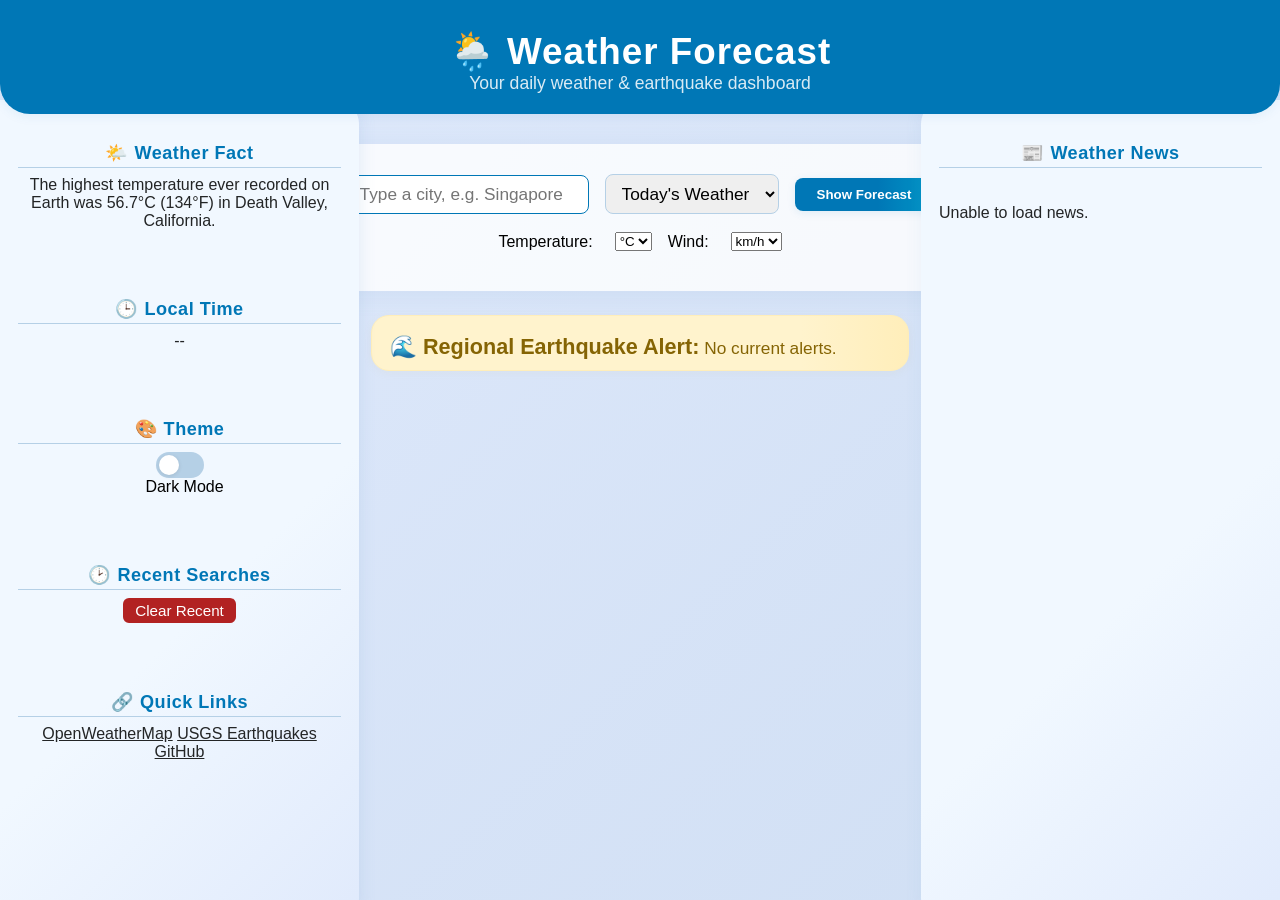
==== index.html @ 9e12134f "renamed" ====
<!DOCTYPE html>
<html lang="en">
<head>
  <meta charset="UTF-8" />
  <meta name="viewport" content="width=device-width, initial-scale=1.0" />
  <title>Daily Weather Forecast</title>
  <link rel="stylesheet" href="test.css">
</head>
<body class="dark-theme">
  <header>
    <h1>🌦️ Weather Forecast</h1>
    <div style="font-size:1.1em;opacity:0.85;">Your daily weather &amp; earthquake dashboard</div>
  </header>

  <!-- Left Sidebar -->
  <div class="sidebar">
    <!-- Weather Fact Rotator -->
    <div>
      <h3>🌤️ Weather Fact</h3>
      <div class="fact" id="weatherFact">Loading fact...</div>
    </div>
    <!-- Local Time & Date -->
    <div>
      <h3>🕒 Local Time</h3>
      <div class="fact" id="localTime">--</div>
    </div>
    <!-- Theme Switcher -->
    <div>
      <h3>🎨 Theme</h3>
      <label class="switch">
        <input type="checkbox" id="themeSlider">
        <span class="slider"></span>
      </label>
      <span id="themeLabel" style="margin-left:10px;">Light Mode</span>
    </div>
    <!-- Recent Searches -->
    <div>
      <h3>🕑 Recent Searches</h3>
      <ul id="recentSearches" style="padding-left:18px;margin:0;font-size:0.98em;"></ul>
      <button id="clearRecentBtn" style="margin-top:8px;padding:4px 12px;border-radius:6px;border:none;background:#b22222;color:#fff;cursor:pointer;font-size:0.95em;">Clear Recent</button>
    </div>
    <!-- Quick Links -->
    <div>
      <h3>🔗 Quick Links</h3>
      <div class="links">
        <a href="https://openweathermap.org/" target="_blank">OpenWeatherMap</a>
        <a href="https://earthquake.usgs.gov/" target="_blank">USGS Earthquakes</a>
        <a href="https://github.com/jolinnn7/Weather-Application" target="_blank">GitHub</a>
      </div>
    </div>
  </div>

  <!-- Right Sidebar -->
  <div class="sidebar right-sidebar">
    <h3>📰 Weather News</h3>
    <div id="weatherNews" class="fact">Loading news...</div>
  </div>

  <!-- Main Content -->
  <div id="mainContentWrapper">
    <div class="input-row">
      <input
        type="text"
        id="cityInput"
        placeholder="Type a city, e.g. Singapore"
        autocomplete="on"
      />
      <select id="forecastType">
        <option value="daily">Today's Weather</option>
        <option value="5day">5-Day Forecast</option>
        <option value="hourly">Hourly Forecast</option>
      </select>
      <button id="forecastBtn" onclick="showForecast()">Show Forecast</button>
    </div>
    <div class="unit-row">
      <label for="unitTemp">Temperature:</label>
      <select id="unitTemp" onchange="showForecast()">
        <option value="metric">°C</option>
        <option value="imperial">°F</option>
      </select>
      <label for="unitWind">Wind:</label>
      <select id="unitWind" onchange="showForecast()">
        <option value="metric">km/h</option>
        <option value="imperial">mph</option>
      </select>
    </div>
    <div id="weatherResult"></div>
    <!-- Hidden elements for details logic -->
    <div id="sunTimes" style="display:none"></div>
    <div id="aqi" style="display:none"></div>
    <div id="severeAlert" style="margin:10px 0 0 0;color:#b22222;font-weight:bold;"></div>
  </div>

  <!-- Alert Box -->
  <div id="alertBox">
    <strong style="font-size:1.25em;">🌊 Regional Earthquake Alert:</strong>
    <span id="alertMessage">No current alerts.</span>
  </div>

  <!-- JavaScript -->
  <script>
    // --- API Keys ---
    const apiKey = "98721cea9b33f91f1d676549e01a829b"; // OpenWeatherMap API Key
    const gnewsApiKey = "b777b96a1481c673ea5e6491b44c93ad"; // GNews API key

    // --- Utility Functions ---
    function getIconBgColor(main) {
      switch (main) {
        case "Clear": return "#ffe066";
        case "Rain": return "#74c0fc";
        case "Clouds": return "#adb5bd";
        case "Snow": return "#f1f3f5";
        case "Thunderstorm": return "#9775fa";
        case "Drizzle": return "#b2f2bb";
        case "Mist":
        case "Fog": return "#dee2e6";
        default: return "#e9ecef";
      }
    }
    function capitalize(str) {
      return str.charAt(0).toUpperCase() + str.slice(1);
    }

    // --- On Load ---
    window.onload = function () {
      document.getElementById("cityInput").focus();
      fetchEarthquakeTsunamiAlert();
      fetchWeatherNews();
      renderRecentSearches();
    };

    // --- Event Listeners ---
    document.getElementById("cityInput").addEventListener("keydown", function (event) {
      if (event.key === "Enter") showForecast();
    });

    // --- Units ---
    function getSelectedUnits() {
      const tempUnit = document.getElementById('unitTemp').value;
      const windUnit = document.getElementById('unitWind').value;
      return { tempUnit, windUnit };
    }
    function convertWindSpeed(speed, unit) {
      if (unit === 'metric') return (speed * 3.6).toFixed(1);
      else return speed.toFixed(1);
    }

    // --- Forecast Functions ---
    async function getHourlyWeather() {
      const city = document.getElementById("cityInput").value.trim();
      const { tempUnit, windUnit } = getSelectedUnits();
      if (!city) {
        document.getElementById("weatherResult").innerHTML = '<p class="error">Please enter a city name.</p>';
        return;
      }
      try {
        const response = await fetch(
          `https://api.openweathermap.org/data/2.5/forecast?q=${city}&appid=${apiKey}&units=${tempUnit}`
        );
        if (response.ok) {
          const data = await response.json();
          displayHourlyWeather(data, tempUnit, windUnit);
        } else {
          document.getElementById("weatherResult").innerHTML = `<p class="error">Sorry, I couldn't find "${city}". Please try another city.</p>`;
        }
      } catch (e) {
        document.getElementById("weatherResult").innerHTML = `<p class="error">Network error. Please try again later.</p>`;
      }
    }

    function displayHourlyWeather(data, tempUnit, windUnit) {
      const weatherResult = document.getElementById("weatherResult");
      const tempSymbol = tempUnit === 'imperial' ? '°F' : '°C';
      const windSymbol = windUnit === 'imperial' ? 'mph' : 'km/h';
      weatherResult.innerHTML = `<h2>Next 12 hours in <span style='color:#0077b6'>${data.city.name}</span>:</h2>`;
      const hourlyForecasts = data.list.slice(0, 12);
      hourlyForecasts.forEach((forecast) => {
        const dateObj = new Date(forecast.dt_txt);
        const date = dateObj.toLocaleDateString(undefined, {
          weekday: "short", month: "short", day: "numeric"
        });
        const time = dateObj.toLocaleTimeString(undefined, {
          hour: "2-digit", minute: "2-digit",
        });
        const icon = forecast.weather[0].icon;
        const iconUrl = `https://openweathermap.org/img/wn/${icon}@2x.png`;
        const main = forecast.weather[0].main;
        const iconBg = getIconBgColor(main);
        const temp = forecast.main.temp;
        const description = capitalize(forecast.weather[0].description);
        const humidity = forecast.main.humidity;
        const windSpeed = convertWindSpeed(forecast.wind.speed, windUnit);
        const chanceOfRain = forecast.pop ? (forecast.pop * 100).toFixed(0) : 0;

        weatherResult.innerHTML += `
          <div class="forecast weather-${main.toLowerCase()}">
              <h3 style="margin-bottom:0.2em;">${date} ${time}</h3>
              <div class="icon-bg" style="background:${iconBg}">
                  <img src="${iconUrl}" alt="${description}">
              </div>
              <p style="font-size:1.1em;"><strong>${description}</strong></p>
              <p>🌡️ <strong>${temp}${tempSymbol}</strong> (feels like <strong>${forecast.main.feels_like}${tempSymbol}</strong>)</p>
              <p>💧 Humidity: <strong>${humidity}%</strong></p>
              <p>💨 Wind: <strong>${windSpeed} ${windSymbol}</strong></p>
              <p>🌧️ Chance of rain: <strong>${chanceOfRain}%</strong></p>
          </div>
        `;
      });
    }

    async function showForecast() {
      const btn = document.getElementById("forecastBtn");
      btn.disabled = true;
      document.getElementById("weatherResult").innerHTML = '<p class="loading">Loading...</p>';
      const forecastType = document.getElementById("forecastType").value;
      const city = document.getElementById("cityInput").value.trim();
      addRecentSearch(city);
      updateLocalTime();
      updateAQI(city);
      if (forecastType === "daily") {
        await getDailyWeather();
      } else if (forecastType === "5day") {
        await getFiveDayWeather();
      } else if (forecastType === "hourly") {
        await getHourlyWeather();
      }
      btn.disabled = false;
    }

    async function getDailyWeather() {
      const city = document.getElementById("cityInput").value.trim();
      const { tempUnit, windUnit } = getSelectedUnits();
      if (!city) {
        document.getElementById("weatherResult").innerHTML = '<p class="error">Please enter a city name.</p>';
        return;
      }
      try {
        const response = await fetch(
          `https://api.openweathermap.org/data/2.5/weather?q=${city}&appid=${apiKey}&units=${tempUnit}`
        );
        if (response.ok) {
          const data = await response.json();
          displayDailyWeather(data, tempUnit, windUnit);
        } else {
          document.getElementById("weatherResult").innerHTML = `<p class="error">Sorry, I couldn't find "${city}". Please try another city or country.</p>`;
        }
      } catch (e) {
        document.getElementById("weatherResult").innerHTML = `
          <div class="forecast" style="background:#ffeaea;color:#c00;">
            <h2>Network Error</h2>
            <p>Unable to fetch weather data.<br>Please check your internet connection and try again later.</p>
          </div>
        `;
      }
    }

    async function getFiveDayWeather() {
      const city = document.getElementById("cityInput").value.trim();
      const { tempUnit, windUnit } = getSelectedUnits();
      if (!city) {
        document.getElementById("weatherResult").innerHTML = '<p class="error">Please enter a city name.</p>';
        return;
      }
      try {
        const response = await fetch(
          `https://api.openweathermap.org/data/2.5/forecast?q=${city}&appid=${apiKey}&units=${tempUnit}`
        );
        if (response.ok) {
          const data = await response.json();
          displayFiveDayWeather(data, tempUnit, windUnit);
        } else {
          document.getElementById("weatherResult").innerHTML = `<p class="error">Sorry, I couldn't find "${city}". Please try another city or country.</p>`;
        }
      } catch (e) {
        document.getElementById("weatherResult").innerHTML = `<p class="error">Network error. Please try again later.</p>`;
      }
    }

    function displayDailyWeather(data, tempUnit, windUnit) {
      const weatherResult = document.getElementById("weatherResult");
      const tempSymbol = tempUnit === 'imperial' ? '°F' : '°C';
      const windSymbol = windUnit === 'imperial' ? 'mph' : 'km/h';
      const windSpeed = convertWindSpeed(data.wind.speed, windUnit);
      const icon = data.weather[0].icon;
      const iconUrl = `https://openweathermap.org/img/wn/${icon}@2x.png`;
      const main = data.weather[0].main;
      const iconBg = getIconBgColor(main);
      const chanceOfRain = data.weather[0].main === "Rain" ? 100 : 0;
      const description = capitalize(data.weather[0].description);

      weatherResult.innerHTML = `
        <div class="forecast weather-${main.toLowerCase()}" id="todayForecast" style="cursor:pointer; position:relative;">
            <h2>Right now in <span style='color:#0077b6'>${data.name}</span>:</h2>
            <div class="icon-bg" style="background:${iconBg}">
                <img src="${iconUrl}" alt="${description}">
            </div>
            <p style="font-size:1.1em;">It's <strong>${description}</strong> and <strong>${data.main.temp}${tempSymbol}</strong> (feels like <strong>${data.main.feels_like}${tempSymbol}</strong>).</p>
            <p>💧 Humidity: <strong>${data.main.humidity}%</strong></p>
            <p>💨 Wind: <strong>${windSpeed} ${windSymbol}</strong></p>
            <p>🌧️ Chance of rain: <strong>${chanceOfRain}%</strong></p>
            <div id="weatherDetails" style="display:none;margin-top:10px;"></div>
            <div id="expandHint" style="text-align:center;color:#0077b6;font-size:0.98em;margin-top:8px;">Tap for more details</div>
        </div>
      `;
      updateSunTimes(data.sys.sunrise, data.sys.sunset);
      let alert = "";
      if (data.wind.speed > 15) alert += "High wind! ";
      if (data.main.temp > 40) alert += "Extreme heat! ";
      updateSevereAlert(alert);

      document.getElementById("todayForecast").onclick = function () {
        const details = document.getElementById("weatherDetails");
        const hint = document.getElementById("expandHint");
        setTimeout(() => {
          const sunTimes = document.getElementById("sunTimes").textContent.replace(/\n/g, "<br>");
          const airQuality = document.getElementById("aqi").textContent;
          if (details.style.display === "none") {
            details.style.display = "block";
            hint.textContent = "Tap to hide details";
            details.innerHTML = `
              <div style="padding:10px 0 0 0;">
                <strong>More Details:</strong><br>
                Pressure: <strong>${data.main.pressure} hPa</strong><br>
                Visibility: <strong>${(data.visibility / 1000).toFixed(1)} km</strong><br>
                Min Temp: <strong>${data.main.temp_min}${tempSymbol}</strong><br>
                Max Temp: <strong>${data.main.temp_max}${tempSymbol}</strong><br>
                Cloudiness: <strong>${data.clouds.all}%</strong><br>
                Weather ID: <strong>${data.weather[0].id}</strong><br>
                <hr style="margin:8px 0;">
                🌅 <strong>Sun Times:</strong> <span>${sunTimes}</span><br>
                🌫️ <strong>Air Quality:</strong> <span>${airQuality}</span>
              </div>
            `;
          } else {
            details.style.display = "none";
            hint.textContent = "Tap for more details";
            details.innerHTML = "";
          }
        }, 100);
      };
    }

    function displayFiveDayWeather(data, tempUnit, windUnit) {
      const weatherResult = document.getElementById("weatherResult");
      const tempSymbol = tempUnit === 'imperial' ? '°F' : '°C';
      const windSymbol = windUnit === 'imperial' ? 'mph' : 'km/h';
      weatherResult.innerHTML = `<h2>5-Day Outlook for <span style='color:#0077b6'>${data.city.name}</span>:</h2>`;
      const dailyForecasts = data.list.filter((item) =>
        item.dt_txt.includes("12:00:00")
      );
      dailyForecasts.forEach((forecast, idx) => {
        const date = new Date(forecast.dt_txt).toLocaleDateString(undefined, {
          weekday: "long", month: "short", day: "numeric",
        });
        const icon = forecast.weather[0].icon;
        const iconUrl = `https://openweathermap.org/img/wn/${icon}@2x.png`;
        const main = forecast.weather[0].main;
        const iconBg = getIconBgColor(main);
        const temp = forecast.main.temp;
        const description = capitalize(forecast.weather[0].description);
        const humidity = forecast.main.humidity;
        const windSpeed = convertWindSpeed(forecast.wind.speed, windUnit);
        const chanceOfRain = forecast.pop ? (forecast.pop * 100).toFixed(0) : 0;
        const weatherClass = `weather-${main.toLowerCase()} day-${idx+1}`;

        weatherResult.innerHTML += `
          <div class="forecast ${weatherClass}">
            <h3>${date}</h3>
            <div class="icon-bg" style="background:${iconBg}">
              <img src="${iconUrl}" alt="${description}">
            </div>
            <p style="font-size:1.1em;"><strong>${description}</strong></p>
            <p>🌡️ <strong>${temp}${tempSymbol}</strong></p>
            <p>💧 Humidity: <strong>${humidity}%</strong></p>
            <p>💨 Wind: <strong>${windSpeed} ${windSymbol}</strong></p>
            <p>🌧️ Chance of rain: <strong>${chanceOfRain}%</strong></p>
          </div>
        `;
      });
    }

    // --- Earthquake Alerts ---
    async function fetchEarthquakeTsunamiAlert() {
      let alertMsg = "No current alerts.";
      try {
        const eqRes = await fetch(
          "https://earthquake.usgs.gov/earthquakes/feed/v1.0/summary/all_day.geojson"
        );
        let eqAlert = "";
        if (eqRes.ok) {
          const eqData = await eqRes.json();
          if (eqData.features && eqData.features.length > 0) {
            eqAlert = '<span style="font-size:1.35em;"><b>Recent Earthquakes:</b></span><br>';
            eqData.features.slice(0, 10).forEach((eq) => {
              const mag = eq.properties.mag;
              const place = eq.properties.place;
              const time = new Date(eq.properties.time).toLocaleString();
              eqAlert += `🌎 M${mag} - ${place} (${time})<br>`;
            });
          }
        }
        document.getElementById("alertMessage").innerHTML = eqAlert || alertMsg;
      } catch (e) {
        document.getElementById("alertMessage").innerHTML = alertMsg;
        console.error("Error fetching earthquake data:", e);
      }
    }

    // --- Weather Facts Rotator ---
    const facts = [
      "The highest temperature ever recorded on Earth was 56.7°C (134°F) in Death Valley, California.",
      "Lightning strikes the Earth about 8.6 million times a day.",
      "The coldest temperature ever recorded was -89.2°C (-128.6°F) at Vostok Station, Antarctica.",
      "Raindrops can fall at speeds of about 22 miles per hour.",
      "A cubic mile of ordinary fog contains less than a gallon of water.",
      "Snowflakes can fall at speeds as slow as 1 mph.",
      "The wettest place on Earth is Mawsynram, India.",
      "The fastest wind speed ever recorded was 253 mph during Tropical Cyclone Olivia."
    ];
    function rotateFact() {
      const fact = facts[Math.floor(Math.random() * facts.length)];
      document.getElementById("weatherFact").textContent = fact;
    }
    rotateFact();
    setInterval(rotateFact, 8000);

    // --- Local Time & Date ---
    async function updateLocalTime() {
      const city = document.getElementById("cityInput").value.trim();
      if (!city) {
        document.getElementById("localTime").textContent = "--";
        return;
      }
      try {
        const geoRes = await fetch(`https://api.openweathermap.org/geo/1.0/direct?q=${encodeURIComponent(city)}&limit=1&appid=${apiKey}`);
        const geoData = await geoRes.json();
        if (!geoData.length) {
          document.getElementById("localTime").textContent = "--";
          return;
        }
        const { lat, lon, country } = geoData[0];
        const tzRes = await fetch(`https://secure.geonames.org/timezoneJSON?lat=${lat}&lng=${lon}&username=jolibee`);
        const tzData = await tzRes.json();
        if (tzData.time) {
          document.getElementById("localTime").textContent = `${tzData.time} (${country})`;
        } else {
          document.getElementById("localTime").textContent = "--";
        }
      } catch {
        document.getElementById("localTime").textContent = "--";
      }
    }
    setInterval(updateLocalTime, 10000);
    document.getElementById("cityInput").addEventListener("input", updateLocalTime);

    // --- Sunrise & Sunset Times ---
    function updateSunTimes(sunrise, sunset) {
      if (sunrise && sunset) {
        const sr = new Date(sunrise * 1000).toLocaleTimeString();
        const ss = new Date(sunset * 1000).toLocaleTimeString();
        document.getElementById("sunTimes").textContent = `Sunrise: ${sr}\nSunset: ${ss}`;
      } else {
        document.getElementById("sunTimes").textContent = "--";
      }
    }

    // --- Air Quality Index ---
    async function updateAQI(city) {
      if (!city) {
        document.getElementById("aqi").textContent = "--";
        return;
      }
      try {
        const res = await fetch(`https://api.waqi.info/feed/${encodeURIComponent(city)}/?token=demo`);
        const data = await res.json();
        if (data.status === "ok") {
          document.getElementById("aqi").textContent = `AQI: ${data.data.aqi}`;
        } else {
          document.getElementById("aqi").textContent = "Unavailable";
        }
      } catch {
        document.getElementById("aqi").textContent = "Unavailable";
      }
    }

    // --- Severe Weather Alerts ---
    function updateSevereAlert(alert) {
      document.getElementById("severeAlert").textContent = alert || "No severe weather alerts.";
    }

    // --- Theme Switcher ---
    const themeSlider = document.getElementById("themeSlider");
    const themeLabel = document.getElementById("themeLabel");
    const savedTheme = localStorage.getItem("theme");
    if (savedTheme === "dark" || (!savedTheme && window.matchMedia('(prefers-color-scheme: dark)').matches)) {
      document.body.classList.add("dark-theme");
      themeSlider.checked = true;
      themeLabel.textContent = "Light Mode";
    } else {
      document.body.classList.remove("dark-theme");
      themeSlider.checked = false;
      themeLabel.textContent = "Dark Mode";
    }
    themeSlider.onchange = function () {
      document.body.classList.toggle("dark-theme");
      if (document.body.classList.contains("dark-theme")) {
        themeLabel.textContent = "Light Mode";
        localStorage.setItem("theme", "dark");
      } else {
        themeLabel.textContent = "Dark Mode";
        localStorage.setItem("theme", "light");
      }
    };

    // --- Recent Searches ---
    function addRecentSearch(city) {
      if (!city) return;
      let searches = JSON.parse(localStorage.getItem("recentSearches") || "[]");
      searches = searches.filter(c => c.toLowerCase() !== city.toLowerCase());
      searches.unshift(city);
      if (searches.length > 5) searches = searches.slice(0, 5);
      localStorage.setItem("recentSearches", JSON.stringify(searches));
      renderRecentSearches();
    }
    function renderRecentSearches() {
      let searches = JSON.parse(localStorage.getItem("recentSearches") || "[]");
      const ul = document.getElementById("recentSearches");
      ul.innerHTML = "";
      searches.forEach(city => {
        const li = document.createElement("li");
        li.style.cursor = "pointer";
        li.textContent = city;
        li.onclick = () => {
          document.getElementById("cityInput").value = city;
          showForecast();
        };
        ul.appendChild(li);
      });
    }
    document.getElementById("clearRecentBtn").onclick = function () {
      localStorage.removeItem("recentSearches");
      renderRecentSearches();
    };

    // --- Weather News ---
    async function fetchWeatherNews() {
      try {
        const res = await fetch(`https://gnews.io/api/v4/search?q=weather&lang=en&max=5&token=${gnewsApiKey}`);
        const data = await res.json();
        if (data.articles && data.articles.length > 0) {
          document.getElementById("weatherNews").innerHTML = data.articles
            .map(article => `
          <div class="news-card">
            ${article.image 
              ? `<img src="${article.image}" alt="news image">` 
              : `<img src="https://via.placeholder.com/60x60?text=No+Image" alt="no image">`}
            <div>
              <a href="${article.url}" target="_blank">${article.title}</a>
              ${article.source && article.source.name ? `<div class="source">${article.source.name}</div>` : ''}
            </div>
          </div>
        `).join('');
        } else {
          document.getElementById("weatherNews").textContent = "No news found. Try again later.";
        }
      } catch (e) {
        document.getElementById("weatherNews").textContent = "Unable to load news.";
        console.error("Weather News fetch error:", e);
      }
    }
  </script>
</body>
</html>
---- test.css ----
/* Base Layout & Typography */
body {
  font-family: 'Segoe UI', Arial, sans-serif;
  text-align: center;
  margin: 0;
  min-height: 100vh;
  background: linear-gradient(135deg, #e0eafc 0%, #cfdef3 100%);
}
header {
  background: #0077b6;
  color: #fff;
  padding: 30px 0 20px 0;
  border-bottom-left-radius: 30px;
  border-bottom-right-radius: 30px;
  box-shadow: 0 2px 12px rgba(0, 119, 182, 0.08);
  margin-bottom: 30px;
  position: sticky;
  top: 0;
  z-index: 200;
}
h1 {
  font-size: 2.3em;
  margin: 0;
  letter-spacing: 1px;
}
#mainContentWrapper {
  margin: 0 auto;
  max-width: 600px;
  background: #ffffffcc;
  border-radius: 18px;
  box-shadow: 0 4px 24px rgba(100, 150, 200, 0.10);
  padding: 30px 20px 20px 20px;
}
#weatherResult {
  margin-top: 20px;
}

/* Weather Type Backgrounds */
.forecast.weather-clear {
  background: linear-gradient(135deg, #fffbe6 60%, #ffe066 100%);
  border-left: 6px solid #ffd60a;
}
.forecast.weather-clouds {
  background: linear-gradient(135deg, #e9ecef 60%, #adb5bd 100%);
  border-left: 6px solid #868e96;
}
.forecast.weather-rain {
  background: linear-gradient(135deg, #cbe7fa 60%, #74c0fc 100%);
  border-left: 6px solid #228be6;
}
.forecast.weather-thunderstorm {
  background: linear-gradient(135deg, #e5e9fa 60%, #9775fa 100%);
  border-left: 6px solid #845ef7;
}
.forecast.weather-drizzle {
  background: linear-gradient(135deg, #e6fcf5 60%, #b2f2bb 100%);
  border-left: 6px solid #38d9a9;
}
.forecast.weather-snow {
  background: linear-gradient(135deg, #f8f9fa 60%, #e3e8ee 100%);
  border-left: 6px solid #dee2e6;
}
.forecast.weather-mist,
.forecast.weather-fog {
  background: linear-gradient(135deg, #f1f3f5 60%, #dee2e6 100%);
  border-left: 6px solid #adb5bd;
}

/* Dark mode: different weather type backgrounds */
body.dark-theme .forecast.weather-clear {
  background: linear-gradient(135deg, #3a3700 60%, #ffe06633 100%);
  border-left: 6px solid #ffe066;
}
body.dark-theme .forecast.weather-clouds {
  background: linear-gradient(135deg, #23272b 60%, #5c6770 100%);
  border-left: 6px solid #adb5bd;
}
body.dark-theme .forecast.weather-rain {
  background: linear-gradient(135deg, #1a2633 60%, #228be655 100%);
  border-left: 6px solid #74c0fc;
}
body.dark-theme .forecast.weather-thunderstorm {
  background: linear-gradient(135deg, #2d2540 60%, #9775fa55 100%);
  border-left: 6px solid #9775fa;
}
body.dark-theme .forecast.weather-drizzle {
  background: linear-gradient(135deg, #1e2d26 60%, #38d9a955 100%);
  border-left: 6px solid #38d9a9;
}
body.dark-theme .forecast.weather-snow {
  background: linear-gradient(135deg, #232526 60%, #e3e8ee33 100%);
  border-left: 6px solid #dee2e6;
}
body.dark-theme .forecast.weather-mist,
body.dark-theme .forecast.weather-fog {
  background: linear-gradient(135deg, #232526 60%, #adb5bd33 100%);
  border-left: 6px solid #adb5bd;
}

/* Forecast Card Styles */
.forecast {
  margin-top: 18px;
  border: none;
  padding: 22px 18px 18px 18px;
  border-radius: 18px;
  display: inline-block;
  text-align: left;
  background: linear-gradient(135deg, #f9f9f9e6 70%, #e0eafc 100%);
  box-shadow: 0 4px 24px rgba(100, 150, 200, 0.13), 0 1.5px 6px rgba(0,0,0,0.04);
  min-width: 240px;
  max-width: 340px;
  margin-bottom: 22px;
  transition: transform 0.18s, box-shadow 0.18s;
  position: relative;
  overflow: hidden;
  border-left: 6px solid #0077b6;
}
.forecast:hover {
  transform: scale(1.035) translateY(-2px);
  box-shadow: 0 8px 32px rgba(100, 150, 200, 0.18), 0 2px 8px rgba(0,0,0,0.08);
  border-left: 8px solid #0096c7;
}
.forecast h2, .forecast h3 {
  margin-top: 0;
  margin-bottom: 0.5em;
  font-weight: 600;
  letter-spacing: 0.5px;
}
.forecast .icon-bg {
  width: 90px;
  height: 90px;
  border-radius: 50%;
  display: flex;
  align-items: center;
  justify-content: center;
  margin: 0 auto 12px auto;
  box-shadow: 0 2px 10px rgba(0,119,182,0.08);
  border: 2.5px solid #b5d0e6;
  background: #e0eafc;
}
.forecast img {
  width: 68px;
  height: 68px;
  display: block;
  filter: drop-shadow(0 2px 6px #b5d0e6aa);
}
.forecast p {
  margin: 0.5em 0;
  font-size: 1.08em;
  line-height: 1.5;
}
.forecast strong {
  color: #0077b6;
  font-weight: 600;
}
.forecast .details-divider {
  border: none;
  border-top: 1.5px dashed #b5d0e6;
  margin: 10px 0 8px 0;
}

/* Utility Classes */
.loading {
  color: #888;
  font-style: italic;
}
.error {
  color: #c00;
  font-weight: bold;
}
#alertBox {
  background: linear-gradient(90deg, #fff3cd 80%, #ffeeba 100%);
  border: 1px solid #ffeeba;
  color: #856404;
  box-shadow: 0 2px 8px rgba(200, 180, 100, 0.08);
  margin: 24px auto 0 auto;
  max-width: 500px;
  min-width: 220px;
  text-align: left;
  border-radius: 18px;
  padding: 18px 18px 10px 18px;
  font-size: 1.08em;
}

/* Input & Button Styles */
.input-row {
  display: flex;
  flex-wrap: wrap;
  justify-content: center;
  gap: 12px;
  margin-bottom: 18px;
}
.input-row input,
.input-row select {
  font-size: 1.08em;
  padding: 8px 12px;
  border-radius: 8px;
  border: 1px solid #b5d0e6;
  outline: none;
  transition: border 0.2s;
}
.input-row input:focus,
.input-row select:focus {
  border: 1.5px solid #0077b6;
}
#forecastBtn {
  background: linear-gradient(90deg, #0077b6 60%, #0096c7 100%);
  color: #fff;
  font-weight: bold;
  border: none;
  border-radius: 8px;
  padding: 9px 22px;
  box-shadow: 0 2px 8px rgba(0,119,182,0.10);
  transition: background 0.18s, transform 0.1s;
}
#forecastBtn:hover:enabled {
  background: linear-gradient(90deg, #0096c7 60%, #48cae4 100%);
  transform: scale(1.05);
}
.unit-row {
  margin: 10px 0 20px 0;
  display: flex;
  justify-content: center;
  gap: 18px;
  align-items: center;
  flex-wrap: wrap;
}
.unit-row label {
  margin-right: 6px;
}

/* Sidebar Styles */
.sidebar {
  position: fixed;
  top: 100px;
  left: 0;
  width: 323px;
  height: calc(100% - 120px);
  background: linear-gradient(135deg, #f1f8ff 60%, #e0eafc 100%);
  border-top-right-radius: 24px;
  border-bottom-right-radius: 24px;
  box-shadow: 2px 0 16px rgba(100,150,200,0.13);
  padding: 24px 18px 18px 18px;
  z-index: 10;
  display: flex;
  flex-direction: column;
  align-items: flex-start;
  gap: 28px;
}
.sidebar.right-sidebar {
  left: auto;
  right: 0;
  width: 323px;
  border-top-left-radius: 24px;
  border-bottom-left-radius: 24px;
  border-top-right-radius: 0;
  border-bottom-right-radius: 0;
  box-shadow: -2px 0 16px rgba(100,150,200,0.07);
}
.sidebar h3 {
  font-size: 1.13em;
  margin-bottom: 8px;
  letter-spacing: 0.5px;
  color: #0077b6;
  border-bottom: 1px solid #b5d0e6;
  padding-bottom: 3px;
  text-align: center;
  width: 100%;
}
.sidebar > div {
  margin-bottom: 22px;
}
.sidebar .fact,
.sidebar .links a,
.sidebar .source {
  color: #232526;
}
.sidebar .links a:hover {
  color: #0077b6;
}

/* News Card Styles */
#weatherNews .news-card {
  background: #232526e6;
  border-radius: 12px;
  box-shadow: 0 2px 12px rgba(0,0,0,0.13);
  margin-bottom: 18px;
  padding: 10px 10px 10px 10px;
  display: flex;
  align-items: flex-start;
  gap: 12px;
  transition: transform 0.12s, box-shadow 0.12s;
}
#weatherNews .news-card:hover {
  transform: scale(1.025);
  box-shadow: 0 6px 24px rgba(0,0,0,0.18);
}
#weatherNews .news-card img {
  width: 60px;
  height: 60px;
  object-fit: cover;
  border-radius: 8px;
  border: 1px solid #444;
  flex-shrink: 0;
}
#weatherNews .news-card a {
  color: #90caf9;
  font-weight: bold;
  text-decoration: none;
  font-size: 1.04em;
}
#weatherNews .news-card a:hover {
  text-decoration: underline;
  color: #ffe066;
}
#weatherNews .news-card .source {
  font-size: 0.92em;
  color: #b5d0e6;
  margin-top: 2px;
}

/* Sidebar close/open button styles */
.sidebar-close-btn, .sidebar-open-btn {
  display: none;
  position: absolute;
  top: 10px;
  left: 10px;
  z-index: 30;
  background: #fff;
  color: #0077b6;
  border: none;
  border-radius: 50%;
  width: 34px;
  height: 34px;
  font-size: 1.7em;
  cursor: pointer;
  box-shadow: 0 2px 8px rgba(0,0,0,0.10);
  transition: background 0.2s;
}
.sidebar-close-btn:hover, .sidebar-open-btn:hover {
  background: #e0eafc;
}
@media (max-width: 900px) {
  .sidebar-close-btn {
    display: block;
    position: absolute;
    top: 10px;
    left: 10px;
  }
  .sidebar-open-btn {
    display: block;
    position: fixed;
    top: 18px;
    left: 18px;
    z-index: 100;
    background: #fff;
    color: #0077b6;
  }
  .sidebar {
    position: fixed;
    left: 0;
    top: 0;
    height: 100vh;
    z-index: 99;
    transition: transform 0.3s ease;
    transform: translateX(0);
  }
  .sidebar.closed {
    transform: translateX(-110%);
  }
}

/* Right sidebar open/close button styles */
@media (max-width: 900px) {
  .right-sidebar {
    right: 0;
    left: auto;
    top: 0;
    height: 100vh;
    position: fixed;
    z-index: 99;
    transition: transform 0.3s ease;
    transform: translateX(0);
  }
  .right-sidebar.closed {
    transform: translateX(110%);
  }
  #openRightSidebarBtn {
    display: block;
    position: fixed;
    top: 18px;
    right: 18px;
    left: auto;
    z-index: 100;
    background: #fff;
    color: #0077b6;
  }
  #closeRightSidebarBtn {
    display: block;
    position: absolute;
    top: 10px;
    right: 10px;
    left: auto;
  }
}
@media (min-width: 901px) {
  #openRightSidebarBtn, #closeRightSidebarBtn {
    display: none !important;
  }
}
@media (max-width: 900px) {
  #mainContentWrapper {
    margin-left: auto;
    margin-right: auto;
  }
}
@media (max-width: 700px) {
  #mainContentWrapper {
    margin-left: auto;
    margin-right: auto;
  }
}

/* Dark Theme Styles */
body.dark-theme {
  background: linear-gradient(135deg, #232526 0%, #414345 100%);
  color: #f1f1f1;
}
body.dark-theme #mainContentWrapper {
  background: #232526cc;
  color: #f1f1f1;
}
body.dark-theme .sidebar {
  background: linear-gradient(135deg, #232526 60%, #414345 100%);
  color: #f1f1f1;
}
body.dark-theme .sidebar h3 {
  color: #ffe066;
  border-bottom: 1px solid #4442;
}
body.dark-theme .forecast {
  background: linear-gradient(135deg, #232526e6 70%, #414345 100%);
  color: #f1f1f1;
  border-left: 6px solid #ffe066;
  box-shadow: 0 2px 12px rgba(0,0,0,0.25);
}
body.dark-theme .forecast:hover {
  border-left: 8px solid #ffd60a;
}
body.dark-theme .forecast .icon-bg {
  background: #333941 !important;
  border-color: #ffe066;
}
body.dark-theme .forecast strong {
  color: #90caf9;
}
body.dark-theme .fact {
  color: #e0eafc;
}
body.dark-theme .links a {
  color: #90caf9;
}
body.dark-theme .links a:hover {
  color: #fff;
}
body.dark-theme #alertBox {
  background: linear-gradient(90deg, #444 80%, #222 100%);
  color: #ffe066;
  border: 1px solid #ffe06644;
}
body.dark-theme .input-row input,
body.dark-theme .input-row select {
  background: #232526;
  color: #f1f1f1;
  border: 1px solid #444;
}
body.dark-theme .input-row input:focus,
body.dark-theme .input-row select:focus {
  border: 1.5px solid #ffe066;
}
body.dark-theme #forecastBtn {
  background: #ffe066;
  color: #232526;
}
body.dark-theme #forecastBtn:hover:enabled {
  background: #0e0e0c;
}
body.dark-theme .unit-row label {
  color: #ffe066;
}
body.dark-theme .error {
  color: #7f2b2b;
}
body.dark-theme .loading {
  color: #b5d0e6;
}

/* Theme Switcher */
.switch {
  position: relative;
  display: inline-block;
  width: 48px;
  height: 26px;
  vertical-align: middle;
}
.switch input {
  opacity: 0;
  width: 0;
  height: 0;
}
.slider {
  position: absolute;
  cursor: pointer;
  top: 0; left: 0; right: 0; bottom: 0;
  background-color: #b5d0e6;
  transition: .4s;
  border-radius: 26px;
}
.slider:before {
  position: absolute;
  content: "";
  height: 20px; width: 20px;
  left: 3px; bottom: 3px;
  background-color: #fff;
  transition: .4s;
  border-radius: 50%;
  box-shadow: 0 1px 4px rgba(0,0,0,0.10);
}
input:checked + .slider {
  background-color: #0077b6;
}
input:checked + .slider:before {
  transform: translateX(22px);
}

/* Center content in left sidebar for Local Time, Theme, and Recent Searches */
.sidebar:not(.right-sidebar) > div {
  width: 100%;
  text-align: center;
}
.sidebar:not(.right-sidebar) #localTime,
.sidebar:not(.right-sidebar) #themeLabel,
.sidebar:not(.right-sidebar) .switch,
.sidebar:not(.right-sidebar) #recentSearches,
.sidebar:not(.right-sidebar) #clearRecentBtn {
  margin-left: auto;
  margin-right: auto;
  display: block;
}
.sidebar:not(.right-sidebar) #recentSearches {
  padding-left: 0;
}

/* Responsive styles for mobile */
@media (max-width: 800px) {
  body {
    font-size: 1em;
    padding: 0;
    margin: 0;
  }
  header {
    text-align: center;
    padding: 1em 0.5em;
  }
  .sidebar {
    width: 100%;
    float: none;
    display: block;
    margin-bottom: 1em;
    border-radius: 0;
    box-shadow: none;
  }
  .right-sidebar {
    width: 100%;
    float: none;
    margin-top: 0;
    margin-bottom: 1em;
  }
  #mainContentWrapper {
    width: 100%;
    margin: 0;
    padding: 0 0.5em;
  }
  .input-row,
  .unit-row {
    flex-direction: column;
    align-items: stretch;
    gap: 0.5em;
  }
  .input-row input,
  .input-row select,
  .input-row button,
  .unit-row select {
    width: 100%;
    margin-bottom: 0.5em;
    font-size: 1em;
  }
  .forecast {
    margin: 1em 0;
    padding: 1em 0.5em;
    font-size: 1em;
  }
  #alertBox {
    font-size: 1em;
    padding: 0.5em;
    margin: 1em 0.2em;
  }
  .news-card {
    flex-direction: column;
    align-items: flex-start;
    gap: 0.5em;
  }
  .news-card img {
    width: 100%;
    max-width: 120px;
    height: auto;
  }
}

/* Make input rows flexible by default */
.input-row,
.unit-row {
  display: flex;
  gap: 1em;
  flex-wrap: wrap;
  align-items: center;
}
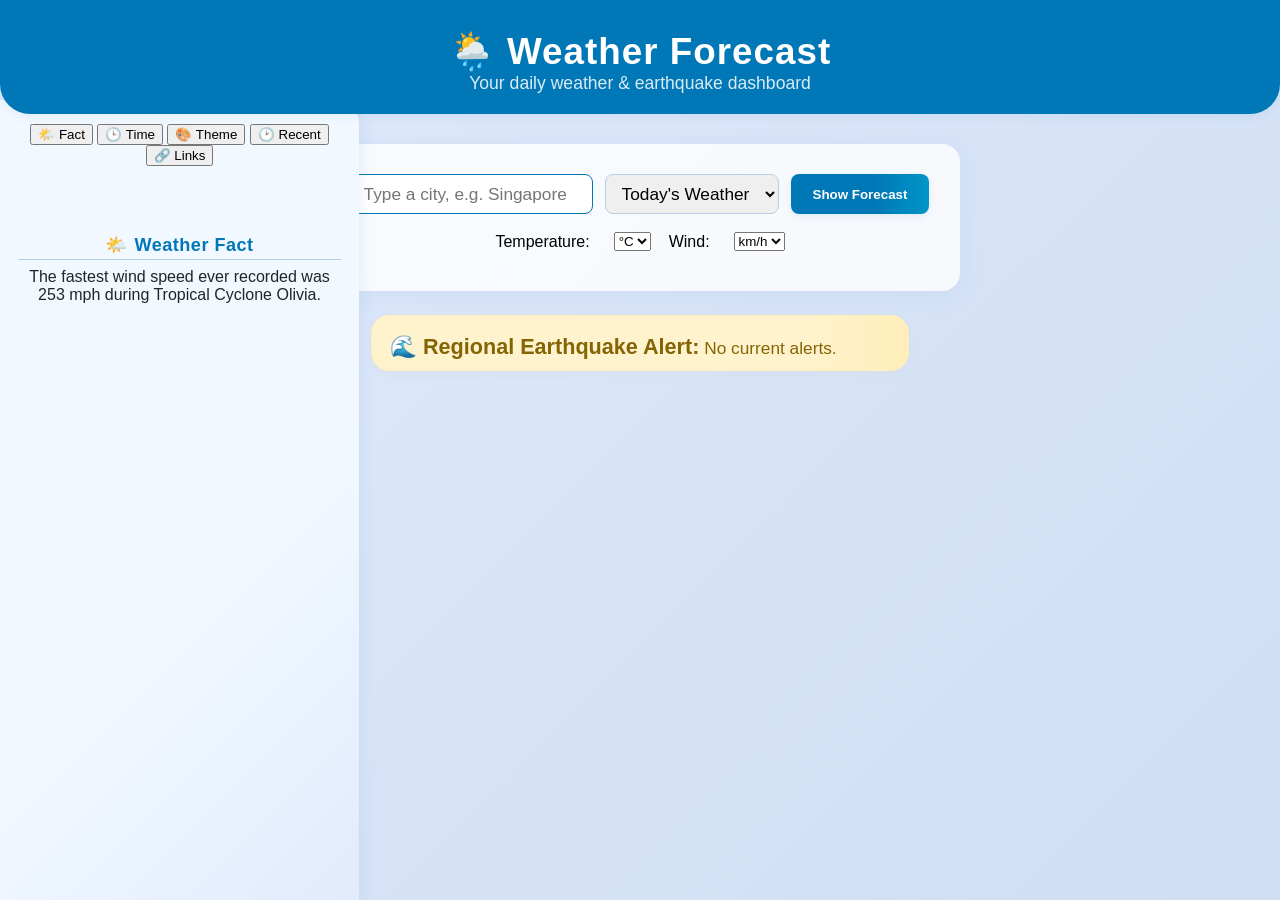
==== commit c9c25da2: "ok" ====
--- a/index.html
+++ b/index.html
@@ -13,19 +13,23 @@
   </header>
 
   <!-- Left Sidebar -->
-  <div class="sidebar">
-    <!-- Weather Fact Rotator -->
-    <div>
+  <div class="sidebar" id="leftSidebar">
+    <div class="sidebar-categories">
+      <button class="sidebar-cat-btn active" data-cat="fact">🌤️ Fact</button>
+      <button class="sidebar-cat-btn" data-cat="time">🕒 Time</button>
+      <button class="sidebar-cat-btn" data-cat="theme">🎨 Theme</button>
+      <button class="sidebar-cat-btn" data-cat="recent">🕑 Recent</button>
+      <button class="sidebar-cat-btn" data-cat="links">🔗 Links</button>
+    </div>
+    <div class="sidebar-cat-content cat-fact">
       <h3>🌤️ Weather Fact</h3>
       <div class="fact" id="weatherFact">Loading fact...</div>
     </div>
-    <!-- Local Time & Date -->
-    <div>
+    <div class="sidebar-cat-content cat-time" style="display:none;">
       <h3>🕒 Local Time</h3>
       <div class="fact" id="localTime">--</div>
     </div>
-    <!-- Theme Switcher -->
-    <div>
+    <div class="sidebar-cat-content cat-theme" style="display:none;">
       <h3>🎨 Theme</h3>
       <label class="switch">
         <input type="checkbox" id="themeSlider">
@@ -33,14 +37,12 @@
       </label>
       <span id="themeLabel" style="margin-left:10px;">Light Mode</span>
     </div>
-    <!-- Recent Searches -->
-    <div>
+    <div class="sidebar-cat-content cat-recent" style="display:none;">
       <h3>🕑 Recent Searches</h3>
       <ul id="recentSearches" style="padding-left:18px;margin:0;font-size:0.98em;"></ul>
       <button id="clearRecentBtn" style="margin-top:8px;padding:4px 12px;border-radius:6px;border:none;background:#b22222;color:#fff;cursor:pointer;font-size:0.95em;">Clear Recent</button>
     </div>
-    <!-- Quick Links -->
-    <div>
+    <div class="sidebar-cat-content cat-links" style="display:none;">
       <h3>🔗 Quick Links</h3>
       <div class="links">
         <a href="https://openweathermap.org/" target="_blank">OpenWeatherMap</a>
@@ -48,12 +50,6 @@
         <a href="https://github.com/jolinnn7/Weather-Application" target="_blank">GitHub</a>
       </div>
     </div>
-  </div>
-
-  <!-- Right Sidebar -->
-  <div class="sidebar right-sidebar">
-    <h3>📰 Weather News</h3>
-    <div id="weatherNews" class="fact">Loading news...</div>
   </div>
 
   <!-- Main Content -->
@@ -125,14 +121,18 @@
     window.onload = function () {
       document.getElementById("cityInput").focus();
       fetchEarthquakeTsunamiAlert();
-      fetchWeatherNews();
       renderRecentSearches();
+      rotateFact();
+      setInterval(rotateFact, 8000);
+      setInterval(updateLocalTime, 10000);
+      updateLocalTime();
     };
 
     // --- Event Listeners ---
     document.getElementById("cityInput").addEventListener("keydown", function (event) {
       if (event.key === "Enter") showForecast();
     });
+    document.getElementById("cityInput").addEventListener("input", updateLocalTime);
 
     // --- Units ---
     function getSelectedUnits() {
@@ -421,8 +421,6 @@
       const fact = facts[Math.floor(Math.random() * facts.length)];
       document.getElementById("weatherFact").textContent = fact;
     }
-    rotateFact();
-    setInterval(rotateFact, 8000);
 
     // --- Local Time & Date ---
     async function updateLocalTime() {
@@ -450,8 +448,6 @@
         document.getElementById("localTime").textContent = "--";
       }
     }
-    setInterval(updateLocalTime, 10000);
-    document.getElementById("cityInput").addEventListener("input", updateLocalTime);
 
     // --- Sunrise & Sunset Times ---
     function updateSunTimes(sunrise, sunset) {
@@ -513,61 +509,36 @@
     };
 
     // --- Recent Searches ---
-    function addRecentSearch(city) {
-      if (!city) return;
-      let searches = JSON.parse(localStorage.getItem("recentSearches") || "[]");
-      searches = searches.filter(c => c.toLowerCase() !== city.toLowerCase());
-      searches.unshift(city);
-      if (searches.length > 5) searches = searches.slice(0, 5);
-      localStorage.setItem("recentSearches", JSON.stringify(searches));
-      renderRecentSearches();
-    }
-    function renderRecentSearches() {
-      let searches = JSON.parse(localStorage.getItem("recentSearches") || "[]");
-      const ul = document.getElementById("recentSearches");
-      ul.innerHTML = "";
-      searches.forEach(city => {
-        const li = document.createElement("li");
-        li.style.cursor = "pointer";
-        li.textContent = city;
-        li.onclick = () => {
-          document.getElementById("cityInput").value = city;
-          showForecast();
+        function addRecentSearch(city) {
+          if (!city) return;
+          let searches = JSON.parse(localStorage.getItem("recentSearches") || "[]");
+          searches = searches.filter(c => c.toLowerCase() !== city.toLowerCase());
+          searches.unshift(city);
+          if (searches.length > 8) searches = searches.slice(0, 8);
+          localStorage.setItem("recentSearches", JSON.stringify(searches));
+          renderRecentSearches();
+        }
+    
+        function renderRecentSearches() {
+          const searches = JSON.parse(localStorage.getItem("recentSearches") || "[]");
+          const ul = document.getElementById("recentSearches");
+          ul.innerHTML = "";
+          searches.forEach(city => {
+            const li = document.createElement("li");
+            li.textContent = city;
+            li.style.cursor = "pointer";
+            li.onclick = () => {
+              document.getElementById("cityInput").value = city;
+              showForecast();
+            };
+            ul.appendChild(li);
+          });
+        }
+    
+        document.getElementById("clearRecentBtn").onclick = function () {
+          localStorage.removeItem("recentSearches");
+          renderRecentSearches();
         };
-        ul.appendChild(li);
-      });
-    }
-    document.getElementById("clearRecentBtn").onclick = function () {
-      localStorage.removeItem("recentSearches");
-      renderRecentSearches();
-    };
-
-    // --- Weather News ---
-    async function fetchWeatherNews() {
-      try {
-        const res = await fetch(`https://gnews.io/api/v4/search?q=weather&lang=en&max=5&token=${gnewsApiKey}`);
-        const data = await res.json();
-        if (data.articles && data.articles.length > 0) {
-          document.getElementById("weatherNews").innerHTML = data.articles
-            .map(article => `
-          <div class="news-card">
-            ${article.image 
-              ? `<img src="${article.image}" alt="news image">` 
-              : `<img src="https://via.placeholder.com/60x60?text=No+Image" alt="no image">`}
-            <div>
-              <a href="${article.url}" target="_blank">${article.title}</a>
-              ${article.source && article.source.name ? `<div class="source">${article.source.name}</div>` : ''}
-            </div>
-          </div>
-        `).join('');
-        } else {
-          document.getElementById("weatherNews").textContent = "No news found. Try again later.";
-        }
-      } catch (e) {
-        document.getElementById("weatherNews").textContent = "Unable to load news.";
-        console.error("Weather News fetch error:", e);
-      }
-    }
-  </script>
-</body>
-</html>
+      </script>
+    </body>
+    </html>
--- a/test.css
+++ b/test.css
@@ -421,6 +421,177 @@
   }
 }
 
+/* --- Responsive improvements for small screens --- */
+@media (max-width: 700px) {
+  html, body {
+    font-size: 17px;
+    line-height: 1.5;
+    background: #f8fafc;
+    color: #232526;
+    overflow-x: hidden;
+  }
+  header {
+    padding: 12px 2vw 10px 2vw;
+    font-size: 1em;
+    border-radius: 0 0 12px 12px;
+    margin-bottom: 10px;
+    box-shadow: 0 2px 8px rgba(0,119,182,0.08);
+  }
+  h1 {
+    font-size: 1.15em;
+    padding: 0 0.1em;
+    margin-bottom: 0.5em;
+    letter-spacing: 0.5px;
+    word-break: break-word;
+  }
+  #mainContentWrapper {
+    max-width: 100vw;
+    padding: 10px 2vw 10px 2vw;
+    border-radius: 8px;
+    box-shadow: 0 1px 4px rgba(100,150,200,0.08);
+    background: #fff;
+    margin: 0;
+  }
+  .forecast {
+    min-width: unset;
+    max-width: 100vw;
+    padding: 10px 2vw 10px 2vw;
+    font-size: 1em;
+    margin-bottom: 10px;
+    border-radius: 8px;
+    box-shadow: 0 1px 4px rgba(100,150,200,0.08);
+    display: block;
+    width: 100%;
+  }
+  .forecast .icon-bg {
+    width: 48px;
+    height: 48px;
+    margin-bottom: 8px;
+  }
+  .forecast img {
+    width: 36px;
+    height: 36px;
+  }
+  .forecast h2, .forecast h3 {
+    font-size: 1em;
+    margin-bottom: 0.3em;
+  }
+  .input-row,
+  .unit-row {
+    flex-direction: column;
+    align-items: stretch;
+    gap: 6px;
+    margin-bottom: 10px;
+  }
+  .input-row input,
+  .input-row select,
+  .input-row button,
+  .unit-row select {
+    width: 100%;
+    font-size: 1em;
+    min-width: 0;
+    box-sizing: border-box;
+    padding: 10px 8px;
+    border-radius: 7px;
+  }
+  #forecastBtn {
+    padding: 10px 0;
+    width: 100%;
+    font-size: 1.08em;
+    border-radius: 7px;
+  }
+  #alertBox {
+    font-size: 1em;
+    padding: 8px 2vw 8px 2vw;
+    margin: 10px 0;
+    min-width: unset;
+    max-width: 100vw;
+    border-radius: 8px;
+  }
+  .sidebar,
+  .sidebar.right-sidebar {
+    width: 100vw;
+    min-width: unset;
+    max-width: 100vw;
+    border-radius: 0;
+    padding: 10px 2vw 10px 2vw;
+    box-shadow: none;
+    gap: 10px;
+    font-size: 0.98em;
+    background: #f1f8ff;
+  }
+  .sidebar h3 {
+    font-size: 1em;
+    padding-bottom: 2px;
+    margin-bottom: 6px;
+  }
+  .sidebar > div {
+    margin-bottom: 8px;
+  }
+  .sidebar-close-btn, .sidebar-open-btn,
+  #openRightSidebarBtn, #closeRightSidebarBtn {
+    width: 32px;
+    height: 32px;
+    font-size: 1.3em;
+    top: 8px;
+    left: 8px;
+    right: 8px;
+  }
+  #weatherNews .news-card {
+    flex-direction: column;
+    align-items: flex-start;
+    gap: 4px;
+    padding: 8px 2vw;
+    font-size: 0.98em;
+    border-radius: 8px;
+  }
+  #weatherNews .news-card img {
+    width: 100%;
+    max-width: 100px;
+    height: auto;
+    margin-bottom: 4px;
+    border-radius: 6px;
+  }
+  #weatherNews .news-card a {
+    font-size: 1em;
+    word-break: break-word;
+  }
+  /* Hide box shadows and reduce borders for a cleaner look */
+  .forecast, .sidebar, #mainContentWrapper, #alertBox, #weatherNews .news-card {
+    box-shadow: none !important;
+    border-width: 1px;
+  }
+  /* Make sure nothing overflows horizontally */
+  * {
+    max-width: 100vw !important;
+    box-sizing: border-box;
+  }
+}
+
+/* Make sure sidebars stack vertically if both are open */
+@media (max-width: 700px) {
+  .sidebar {
+    top: 0;
+    left: 0;
+    height: auto;
+    min-height: unset;
+    position: fixed;
+    z-index: 99;
+    border-radius: 0;
+    box-shadow: none;
+  }
+  .sidebar.right-sidebar {
+    right: 0;
+    left: 0;
+    top: auto;
+    bottom: 0;
+    height: auto;
+    min-height: unset;
+    border-radius: 0;
+    box-shadow: none;
+  }
+}
+
 /* Dark Theme Styles */
 body.dark-theme {
   background: linear-gradient(135deg, #232526 0%, #414345 100%);
@@ -550,78 +721,20 @@
 .sidebar:not(.right-sidebar) #recentSearches {
   padding-left: 0;
 }
-
-/* Responsive styles for mobile */
-@media (max-width: 800px) {
-  body {
-    font-size: 1em;
-    padding: 0;
-    margin: 0;
+@media (max-width: 700px) {
+  .sidebar {
+    position: static !important;
+    margin-top: 0 !important;
+    width: 100vw;
+    z-index: 1;
+  }
+  #mainContentWrapper {
+    margin-top: 0 !important;
+    padding-top: 12px !important;
+    z-index: 2;
   }
   header {
-    text-align: center;
-    padding: 1em 0.5em;
-  }
-  .sidebar {
-    width: 100%;
-    float: none;
-    display: block;
-    margin-bottom: 1em;
-    border-radius: 0;
-    box-shadow: none;
-  }
-  .right-sidebar {
-    width: 100%;
-    float: none;
-    margin-top: 0;
-    margin-bottom: 1em;
-  }
-  #mainContentWrapper {
-    width: 100%;
-    margin: 0;
-    padding: 0 0.5em;
-  }
-  .input-row,
-  .unit-row {
-    flex-direction: column;
-    align-items: stretch;
-    gap: 0.5em;
-  }
-  .input-row input,
-  .input-row select,
-  .input-row button,
-  .unit-row select {
-    width: 100%;
-    margin-bottom: 0.5em;
-    font-size: 1em;
-  }
-  .forecast {
-    margin: 1em 0;
-    padding: 1em 0.5em;
-    font-size: 1em;
-  }
-  #alertBox {
-    font-size: 1em;
-    padding: 0.5em;
-    margin: 1em 0.2em;
-  }
-  .news-card {
-    flex-direction: column;
-    align-items: flex-start;
-    gap: 0.5em;
-  }
-  .news-card img {
-    width: 100%;
-    max-width: 120px;
-    height: auto;
-  }
-}
-
-/* Make input rows flexible by default */
-.input-row,
-.unit-row {
-  display: flex;
-  gap: 1em;
-  flex-wrap: wrap;
-  align-items: center;
+    position: static !important;
+    z-index: 3;
+  }
 }
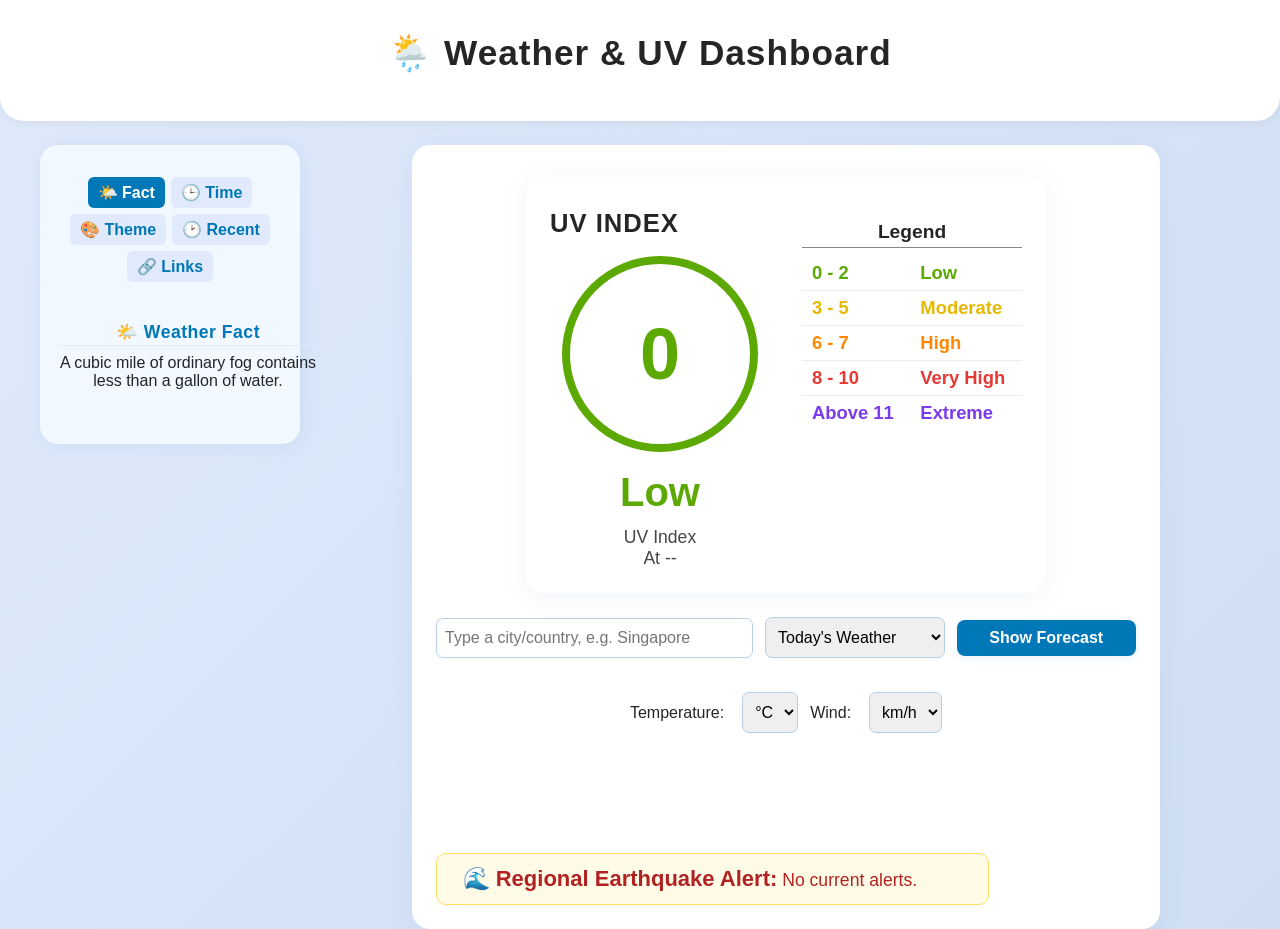
==== commit 698f267f: "ok" ====
--- a/index.html
+++ b/index.html
@@ -3,159 +3,747 @@
 <head>
   <meta charset="UTF-8" />
   <meta name="viewport" content="width=device-width, initial-scale=1.0" />
-  <title>Daily Weather Forecast</title>
+  <title>Weather & UV Dashboard</title>
   <link rel="stylesheet" href="test.css">
+  <style>
+    body {
+      margin: 0;
+      font-family: 'Segoe UI', Arial, sans-serif;
+      background: linear-gradient(135deg, #e0eafc 0%, #cfdef3 100%);
+      min-height: 100vh;
+    }
+    header {
+      background: #fff;
+      box-shadow: 0 2px 12px rgba(0,0,0,0.06);
+      padding: 32px 0 18px 0;
+      text-align: center;
+      border-radius: 0 0 24px 24px;
+      margin-bottom: 24px;
+    }
+    header h1 {
+      font-size: 2.2em;
+      color: #232526;
+      margin: 0 0 8px 0;
+      letter-spacing: 1px;
+    }
+    .site-wrapper {
+      display: flex;
+      max-width: 1200px;
+      margin: 0 auto;
+      gap: 32px;
+      align-items: flex-start;
+      min-height: 80vh;
+      padding: 0 12px;
+    }
+    .sidebar {
+      background: #f1f8ff;
+      border-radius: 18px;
+      box-shadow: 2px 0 16px rgba(100,150,200,0.13);
+      width: 260px;
+      min-width: 220px;
+      padding: 32px 0 24px 0;
+      position: sticky;
+      top: 32px;
+      height: fit-content;
+      z-index: 10;
+      display: flex;
+      flex-direction: column;
+      gap: 18px;
+    }
+    .sidebar-categories {
+      display: flex;
+      gap: 6px;
+      justify-content: center;
+      margin-bottom: 10px;
+      flex-wrap: wrap;
+    }
+    .sidebar-cat-btn {
+      background: #e0eafc;
+      border: none;
+      border-radius: 6px;
+      padding: 6px 10px;
+      font-size: 1em;
+      cursor: pointer;
+      color: #0077b6;
+      font-weight: bold;
+      transition: background 0.15s;
+    }
+    .sidebar-cat-btn.active,
+    .sidebar-cat-btn:focus {
+      background: #0077b6;
+      color: #fff;
+    }
+    .sidebar-cat-content {
+      display: none;
+      padding: 0 18px;
+      text-align: left;
+    }
+    .sidebar-cat-content.active {
+      display: block;
+    }
+    .sidebar h3 {
+      margin: 0 0 8px 0;
+      font-size: 1.1em;
+      color: #0077b6;
+      border-bottom: 1px solid #e0eafc;
+      padding-bottom: 2px;
+    }
+    .sidebar .fact {
+      font-size: 1em;
+      color: #232526;
+      margin-bottom: 8px;
+    }
+    .sidebar .links a {
+      display: block;
+      color: #0077b6;
+      text-decoration: none;
+      margin-bottom: 4px;
+      font-size: 1em;
+      transition: color 0.2s;
+    }
+    .sidebar .links a:hover {
+      color: #232526;
+      text-decoration: underline;
+    }
+    #recentSearches {
+      list-style: none;
+      padding: 0;
+      margin: 0;
+    }
+    #recentSearches li {
+      cursor: pointer;
+      padding: 2px 0;
+      color: #0077b6;
+      font-size: 0.98em;
+      border-bottom: 1px solid #e0eafc;
+      transition: background 0.2s;
+    }
+    #recentSearches li:hover {
+      background: #e0eafc;
+    }
+    #clearRecentBtn {
+      margin-top: 8px;
+      padding: 4px 12px;
+      border-radius: 6px;
+      border: none;
+      background: #b22222;
+      color: #fff;
+      cursor: pointer;
+      font-size: 0.95em;
+    }
+    .switch {
+      position: relative;
+      display: inline-block;
+      width: 48px;
+      height: 26px;
+      vertical-align: middle;
+    }
+    .switch input { opacity: 0; width: 0; height: 0; }
+    .slider {
+      position: absolute;
+      cursor: pointer;
+      top: 0; left: 0; right: 0; bottom: 0;
+      background-color: #b5d0e6;
+      transition: .4s;
+      border-radius: 26px;
+    }
+    .slider:before {
+      position: absolute;
+      content: "";
+      height: 20px; width: 20px;
+      left: 3px; bottom: 3px;
+      background-color: #fff;
+      transition: .4s;
+      border-radius: 50%;
+      box-shadow: 0 1px 4px rgba(0,0,0,0.10);
+    }
+    input:checked + .slider { background-color: #0077b6; }
+    input:checked + .slider:before { transform: translateX(22px); }
+
+    /* Main content */
+    #mainContentWrapper {
+      flex: 1 1 0;
+      background: #fff;
+      border-radius: 18px;
+      box-shadow: 0 4px 24px rgba(100, 150, 200, 0.10);
+      padding: 32px 24px 24px 24px;
+      margin: 0 auto;
+      max-width: 700px;
+      min-width: 0;
+      display: flex;
+      flex-direction: column;
+      gap: 24px;
+    }
+    .input-row, .unit-row {
+      display: flex;
+      gap: 12px;
+      flex-wrap: wrap;
+      align-items: center;
+      margin-bottom: 0;
+    }
+    .input-row input, .input-row select, .input-row button, .unit-row select {
+      font-size: 1em;
+      padding: 10px 8px;
+      border-radius: 7px;
+      border: 1px solid #b5d0e6;
+      min-width: 0;
+    }
+    .input-row input { flex: 2 1 180px; }
+    .input-row select, .input-row button { flex: 1 1 120px; }
+    #forecastBtn {
+      background: #0077b6;
+      color: #fff;
+      border: none;
+      font-weight: bold;
+      transition: background 0.2s;
+    }
+    #forecastBtn:hover:enabled { background: #005f8a; }
+    .unit-row label { font-size: 1em; color: #232526; }
+    .forecast {
+      background: #f8fafc;
+      border-radius: 12px;
+      box-shadow: 0 1px 4px rgba(100,150,200,0.08);
+      padding: 18px 2vw;
+      margin-bottom: 10px;
+      font-size: 1em;
+      width: 100%;
+    }
+    .forecast .icon-bg {
+      width: 48px;
+      height: 48px;
+      margin-bottom: 8px;
+      display: inline-flex;
+      align-items: center;
+      justify-content: center;
+      border-radius: 50%;
+      background: #e0eafc;
+    }
+    .forecast img {
+      width: 36px;
+      height: 36px;
+    }
+    .forecast h2, .forecast h3 {
+      font-size: 1.1em;
+      margin-bottom: 0.3em;
+      color: #0077b6;
+    }
+    #alertBox {
+      background: #fffbe6;
+      color: #b22222;
+      border-radius: 10px;
+      padding: 12px 2vw;
+      margin: 18px 0 0 0;
+      font-size: 1.1em;
+      box-shadow: 0 1px 4px rgba(100,150,200,0.08);
+      border: 1px solid #ffe066;
+    }
+    /* UV Index Card Styles */
+    .uv-index-card {
+      display: flex;
+      flex-wrap: wrap;
+      justify-content: flex-start;
+      align-items: flex-start;
+      gap: 32px;
+      background: #fff;
+      border-radius: 18px;
+      box-shadow: 0 4px 24px rgba(100, 150, 200, 0.10);
+      padding: 32px 24px 24px 24px;
+      margin: 0 auto;
+      max-width: 600px;
+    }
+    .uv-index-left {
+      flex: 1 1 220px;
+      min-width: 220px;
+      text-align: center;
+    }
+    .uv-index-title {
+      font-size: 1.6em;
+      font-weight: 600;
+      color: #232526;
+      margin-bottom: 18px;
+      letter-spacing: 1px;
+      text-align: left;
+    }
+    .uv-index-circle {
+      width: 180px;
+      height: 180px;
+      border: 8px solid #5ca904;
+      border-radius: 50%;
+      margin: 0 auto 18px auto;
+      display: flex;
+      align-items: center;
+      justify-content: center;
+    }
+    #uvIndexValue {
+      font-size: 4.5em;
+      color: #5ca904;
+      font-weight: 600;
+    }
+    .uv-index-level {
+      font-size: 2.5em;
+      font-weight: 700;
+      color: #5ca904;
+      margin-bottom: 12px;
+    }
+    .uv-index-time {
+      font-size: 1.1em;
+      color: #232526;
+      opacity: 0.85;
+      margin-top: 8px;
+    }
+    .uv-index-legend {
+      flex: 1 1 220px;
+      min-width: 220px;
+      margin-top: 12px;
+    }
+    .legend-title {
+      font-size: 1.2em;
+      font-weight: 600;
+      margin-bottom: 8px;
+      color: #232526;
+      border-bottom: 1px solid #888;
+      padding-bottom: 4px;
+    }
+    .uv-index-legend table {
+      width: 100%;
+      border-collapse: collapse;
+      margin-top: 8px;
+    }
+    .uv-index-legend td {
+      font-size: 1.15em;
+      padding: 6px 10px;
+      font-weight: 600;
+      text-align: left;
+      border-bottom: 1px solid #eee;
+    }
+    .uv-green { color: #5ca904; }
+    .uv-yellow { color: #e6b800; }
+    .uv-orange { color: #ff8800; }
+    .uv-red { color: #e53935; }
+    .uv-purple { color: #7c3aed; }
+    .uv-index-legend tr:last-child td { border-bottom: none; }
+    @media (max-width: 900px) {
+      .site-wrapper { flex-direction: column; gap: 0; max-width: 100vw; }
+      .sidebar { width: 100vw; min-width: 0; border-radius: 0; position: static; top: 0; box-shadow: none; }
+      #mainContentWrapper { max-width: 100vw; border-radius: 0; box-shadow: none; padding: 18px 2vw 18px 2vw; }
+      .uv-index-card { flex-direction: column; align-items: stretch; padding: 18px 6vw 18px 6vw; max-width: 98vw; }
+      .uv-index-left, .uv-index-legend { min-width: 0; width: 100%; margin: 0; }
+      .uv-index-circle { width: 120px; height: 120px; border-width: 6px; }
+      #uvIndexValue { font-size: 2.8em; }
+      .uv-index-level { font-size: 1.5em; }
+    }
+  </style>
 </head>
-<body class="dark-theme">
+<body>
   <header>
-    <h1>🌦️ Weather Forecast</h1>
-    <div style="font-size:1.1em;opacity:0.85;">Your daily weather &amp; earthquake dashboard</div>
+    <h1>🌦️ Weather & UV Dashboard</h1>
+    <div style="font-size:1.1em;opacity:0.85;">Your daily weather, UV, and earthquake dashboard</div>
   </header>
-
-  <!-- Left Sidebar -->
-  <div class="sidebar" id="leftSidebar">
-    <div class="sidebar-categories">
-      <button class="sidebar-cat-btn active" data-cat="fact">🌤️ Fact</button>
-      <button class="sidebar-cat-btn" data-cat="time">🕒 Time</button>
-      <button class="sidebar-cat-btn" data-cat="theme">🎨 Theme</button>
-      <button class="sidebar-cat-btn" data-cat="recent">🕑 Recent</button>
-      <button class="sidebar-cat-btn" data-cat="links">🔗 Links</button>
-    </div>
-    <div class="sidebar-cat-content cat-fact">
-      <h3>🌤️ Weather Fact</h3>
-      <div class="fact" id="weatherFact">Loading fact...</div>
-    </div>
-    <div class="sidebar-cat-content cat-time" style="display:none;">
-      <h3>🕒 Local Time</h3>
-      <div class="fact" id="localTime">--</div>
-    </div>
-    <div class="sidebar-cat-content cat-theme" style="display:none;">
-      <h3>🎨 Theme</h3>
-      <label class="switch">
-        <input type="checkbox" id="themeSlider">
-        <span class="slider"></span>
-      </label>
-      <span id="themeLabel" style="margin-left:10px;">Light Mode</span>
-    </div>
-    <div class="sidebar-cat-content cat-recent" style="display:none;">
-      <h3>🕑 Recent Searches</h3>
-      <ul id="recentSearches" style="padding-left:18px;margin:0;font-size:0.98em;"></ul>
-      <button id="clearRecentBtn" style="margin-top:8px;padding:4px 12px;border-radius:6px;border:none;background:#b22222;color:#fff;cursor:pointer;font-size:0.95em;">Clear Recent</button>
-    </div>
-    <div class="sidebar-cat-content cat-links" style="display:none;">
-      <h3>🔗 Quick Links</h3>
-      <div class="links">
-        <a href="https://openweathermap.org/" target="_blank">OpenWeatherMap</a>
-        <a href="https://earthquake.usgs.gov/" target="_blank">USGS Earthquakes</a>
-        <a href="https://github.com/jolinnn7/Weather-Application" target="_blank">GitHub</a>
+  <div class="site-wrapper">
+    <!-- Sidebar -->
+    <nav class="sidebar" id="leftSidebar">
+      <div class="sidebar-categories">
+        <button class="sidebar-cat-btn active" data-cat="fact">🌤️ Fact</button>
+        <button class="sidebar-cat-btn" data-cat="time">🕒 Time</button>
+        <button class="sidebar-cat-btn" data-cat="theme">🎨 Theme</button>
+        <button class="sidebar-cat-btn" data-cat="recent">🕑 Recent</button>
+        <button class="sidebar-cat-btn" data-cat="links">🔗 Links</button>
       </div>
-    </div>
+      <div class="sidebar-cat-content cat-fact active">
+        <h3>🌤️ Weather Fact</h3>
+        <div class="fact" id="weatherFact">Loading fact...</div>
+      </div>
+      <div class="sidebar-cat-content cat-time">
+        <h3>🕒 Local Time</h3>
+        <div class="fact" id="localTime">--</div>
+      </div>
+      <div class="sidebar-cat-content cat-theme">
+        <h3>🎨 Theme</h3>
+        <label class="switch">
+          <input type="checkbox" id="themeSlider">
+          <span class="slider"></span>
+        </label>
+        <span id="themeLabel" style="margin-left:10px;">Light Mode</span>
+      </div>
+      <div class="sidebar-cat-content cat-recent">
+        <h3>🕑 Recent Searches</h3>
+        <ul id="recentSearches"></ul>
+        <button id="clearRecentBtn">Clear Recent</button>
+      </div>
+      <div class="sidebar-cat-content cat-links">
+        <h3>🔗 Quick Links</h3>
+        <div class="links">
+          <a href="https://openweathermap.org/" target="_blank">OpenWeatherMap</a>
+          <a href="https://earthquake.usgs.gov/" target="_blank">USGS Earthquakes</a>
+          <a href="https://github.com/jolinnn7/Weather-Application" target="_blank">GitHub</a>
+        </div>
+      </div>
+    </nav>
+    <!-- Main Content -->
+    <main id="mainContentWrapper">
+      <!-- 1. UV Index Card at the top -->
+      <div class="uv-index-card">
+        <div class="uv-index-left">
+          <div class="uv-index-title">UV INDEX</div>
+          <div class="uv-index-circle">
+            <span id="uvIndexValue">0</span>
+          </div>
+          <div class="uv-index-level" id="uvIndexLevel">Low</div>
+          <div class="uv-index-time" id="uvIndexTime">UV Index<br>At --</div>
+        </div>
+        <div class="uv-index-legend">
+          <div class="legend-title">Legend</div>
+          <table>
+            <tr><td class="uv-green">0 - 2</td><td class="uv-green">Low</td></tr>
+            <tr><td class="uv-yellow">3 - 5</td><td class="uv-yellow">Moderate</td></tr>
+            <tr><td class="uv-orange">6 - 7</td><td class="uv-orange">High</td></tr>
+            <tr><td class="uv-red">8 - 10</td><td class="uv-red">Very High</td></tr>
+            <tr><td class="uv-purple">Above 11</td><td class="uv-purple">Extreme</td></tr>
+          </table>
+        </div>
+      </div>
+
+      <!-- 2. Search and unit controls -->
+      <form class="input-row" onsubmit="showForecast(); return false;">
+        <input
+          type="text"
+          id="cityInput"
+          placeholder="Type a city/country, e.g. Singapore"
+          autocomplete="on"
+        />
+        <select id="forecastType">
+          <option value="daily">Today's Weather</option>
+          <option value="5day">5-Day Forecast</option>
+          <option value="hourly">Hourly Forecast</option>
+        </select>
+        <button id="forecastBtn" type="submit">Show Forecast</button>
+      </form>
+      <div class="unit-row">
+        <label for="unitTemp">Temperature:</label>
+        <select id="unitTemp" onchange="showForecast()">
+          <option value="metric">°C</option>
+          <option value="imperial">°F</option>
+        </select>
+        <label for="unitWind">Wind:</label>
+        <select id="unitWind" onchange="showForecast()">
+          <option value="metric">km/h</option>
+          <option value="imperial">mph</option>
+        </select>
+      </div>
+
+      <!-- 3. Weather Result -->
+      <div id="weatherResult"></div>
+      <div id="sunTimes" style="display:none"></div>
+      <div id="aqi" style="display:none"></div>
+      <div id="severeAlert" style="margin:10px 0 0 0;color:#b22222;font-weight:bold;"></div>
+
+      <!-- 4. Earthquake Alert at the bottom -->
+      <div id="alertBox">
+        <strong style="font-size:1.25em;">🌊 Regional Earthquake Alert:</strong>
+        <span id="alertMessage">No current alerts.</span>
+      </div>
+    </main>
   </div>
-
-  <!-- Main Content -->
-  <div id="mainContentWrapper">
-    <div class="input-row">
-      <input
-        type="text"
-        id="cityInput"
-        placeholder="Type a city, e.g. Singapore"
-        autocomplete="on"
-      />
-      <select id="forecastType">
-        <option value="daily">Today's Weather</option>
-        <option value="5day">5-Day Forecast</option>
-        <option value="hourly">Hourly Forecast</option>
-      </select>
-      <button id="forecastBtn" onclick="showForecast()">Show Forecast</button>
-    </div>
-    <div class="unit-row">
-      <label for="unitTemp">Temperature:</label>
-      <select id="unitTemp" onchange="showForecast()">
-        <option value="metric">°C</option>
-        <option value="imperial">°F</option>
-      </select>
-      <label for="unitWind">Wind:</label>
-      <select id="unitWind" onchange="showForecast()">
-        <option value="metric">km/h</option>
-        <option value="imperial">mph</option>
-      </select>
-    </div>
-    <div id="weatherResult"></div>
-    <!-- Hidden elements for details logic -->
-    <div id="sunTimes" style="display:none"></div>
-    <div id="aqi" style="display:none"></div>
-    <div id="severeAlert" style="margin:10px 0 0 0;color:#b22222;font-weight:bold;"></div>
-  </div>
-
-  <!-- Alert Box -->
-  <div id="alertBox">
-    <strong style="font-size:1.25em;">🌊 Regional Earthquake Alert:</strong>
-    <span id="alertMessage">No current alerts.</span>
-  </div>
-
-  <!-- JavaScript -->
   <script>
-    // --- API Keys ---
-    const apiKey = "98721cea9b33f91f1d676549e01a829b"; // OpenWeatherMap API Key
-    const gnewsApiKey = "b777b96a1481c673ea5e6491b44c93ad"; // GNews API key
-
-    // --- Utility Functions ---
-    function getIconBgColor(main) {
-      switch (main) {
-        case "Clear": return "#ffe066";
-        case "Rain": return "#74c0fc";
-        case "Clouds": return "#adb5bd";
-        case "Snow": return "#f1f3f5";
-        case "Thunderstorm": return "#9775fa";
-        case "Drizzle": return "#b2f2bb";
-        case "Mist":
-        case "Fog": return "#dee2e6";
-        default: return "#e9ecef";
-      }
-    }
-    function capitalize(str) {
-      return str.charAt(0).toUpperCase() + str.slice(1);
-    }
-
-    // --- On Load ---
-    window.onload = function () {
-      document.getElementById("cityInput").focus();
-      fetchEarthquakeTsunamiAlert();
+    // Sidebar category switching
+    document.querySelectorAll('.sidebar-cat-btn').forEach(btn => {
+      btn.onclick = function() {
+        document.querySelectorAll('.sidebar-cat-btn').forEach(b => b.classList.remove('active'));
+        btn.classList.add('active');
+        const cat = btn.getAttribute('data-cat');
+        document.querySelectorAll('.sidebar-cat-content').forEach(c => {
+          c.classList.toggle('active', c.classList.contains('cat-' + cat));
+        });
+      };
+    });
+
+    // --- Weather Facts Rotator ---
+    const facts = [
+      "The highest temperature ever recorded on Earth was 56.7°C (134°F) in Death Valley, California.",
+      "Lightning strikes the Earth about 8.6 million times a day.",
+      "The coldest temperature ever recorded was -89.2°C (-128.6°F) at Vostok Station, Antarctica.",
+      "Raindrops can fall at speeds of about 22 miles per hour.",
+      "A cubic mile of ordinary fog contains less than a gallon of water.",
+      "Snowflakes can fall at speeds as slow as 1 mph.",
+      "The wettest place on Earth is Mawsynram, India.",
+      "The fastest wind speed ever recorded was 253 mph during Tropical Cyclone Olivia."
+    ];
+    function rotateFact() {
+      const fact = facts[Math.floor(Math.random() * facts.length)];
+      document.getElementById("weatherFact").textContent = fact;
+    }
+    rotateFact();
+    setInterval(rotateFact, 8000);
+
+    // --- Theme Switcher ---
+    const themeSlider = document.getElementById("themeSlider");
+    const themeLabel = document.getElementById("themeLabel");
+    const savedTheme = localStorage.getItem("theme");
+    if (savedTheme === "dark" || (!savedTheme && window.matchMedia('(prefers-color-scheme: dark)').matches)) {
+      document.body.classList.add("dark-theme");
+      themeSlider.checked = true;
+      themeLabel.textContent = "Light Mode";
+    } else {
+      document.body.classList.remove("dark-theme");
+      themeSlider.checked = false;
+      themeLabel.textContent = "Dark Mode";
+    }
+    themeSlider.onchange = function () {
+      document.body.classList.toggle("dark-theme");
+      if (document.body.classList.contains("dark-theme")) {
+        themeLabel.textContent = "Light Mode";
+        localStorage.setItem("theme", "dark");
+      } else {
+        themeLabel.textContent = "Dark Mode";
+        localStorage.setItem("theme", "light");
+      }
+    };
+
+    // --- Recent Searches ---
+    function addRecentSearch(city) {
+      if (!city) return;
+      let searches = JSON.parse(localStorage.getItem("recentSearches") || "[]");
+      searches = searches.filter(c => c.toLowerCase() !== city.toLowerCase());
+      searches.unshift(city);
+      if (searches.length > 8) searches = searches.slice(0, 8);
+      localStorage.setItem("recentSearches", JSON.stringify(searches));
       renderRecentSearches();
-      rotateFact();
-      setInterval(rotateFact, 8000);
-      setInterval(updateLocalTime, 10000);
-      updateLocalTime();
+    }
+    function renderRecentSearches() {
+      const searches = JSON.parse(localStorage.getItem("recentSearches") || "[]");
+      const ul = document.getElementById("recentSearches");
+      ul.innerHTML = "";
+      searches.forEach(city => {
+        const li = document.createElement("li");
+        li.textContent = city;
+        li.onclick = () => {
+          document.getElementById("cityInput").value = city;
+          showForecast();
+        };
+        ul.appendChild(li);
+      });
+    }
+    document.getElementById("clearRecentBtn").onclick = function () {
+      localStorage.removeItem("recentSearches");
+      renderRecentSearches();
     };
-
-    // --- Event Listeners ---
-    document.getElementById("cityInput").addEventListener("keydown", function (event) {
-      if (event.key === "Enter") showForecast();
+    renderRecentSearches();
+
+    // --- Local Time & Date ---
+    async function updateLocalTime() {
+      const city = document.getElementById("cityInput").value.trim();
+      if (!city) {
+        document.getElementById("localTime").textContent = "--";
+        return;
+      }
+      try {
+        const geoRes = await fetch(`https://api.openweathermap.org/geo/1.0/direct?q=${encodeURIComponent(city)}&limit=1&appid=98721cea9b33f91f1d676549e01a829b`);
+        const geoData = await geoRes.json();
+        if (!geoData.length) {
+          document.getElementById("localTime").textContent = "--";
+          return;
+        }
+        const { lat, lon, country } = geoData[0];
+        const tzRes = await fetch(`https://secure.geonames.org/timezoneJSON?lat=${lat}&lng=${lon}&username=jolibee`);
+        const tzData = await tzRes.json();
+        if (tzData.time) {
+          document.getElementById("localTime").textContent = `${tzData.time} (${country})`;
+        } else {
+          document.getElementById("localTime").textContent = "--";
+        }
+      } catch {
+        document.getElementById("localTime").textContent = "--";
+      }
+    }
+    document.getElementById("cityInput").addEventListener("input", updateLocalTime);
+
+    // --- UV Index Dynamic Fetch ---
+    async function updateUVIndex(city) {
+      const apiKey = "98721cea9b33f91f1d676549e01a829b";
+      const uvApiKey = "openuv-qxw3frmbb0gc56-io";
+      try {
+        const geoRes = await fetch(`https://api.openweathermap.org/geo/1.0/direct?q=${encodeURIComponent(city)}&limit=1&appid=${apiKey}`);
+        const geoData = await geoRes.json();
+        if (!geoData.length) {
+          setUVCard("--", "Unavailable", "--");
+          return;
+        }
+        const { lat, lon } = geoData[0];
+        const uvRes = await fetch(`https://api.openuv.io/api/v1/uv?lat=${lat}&lng=${lon}`, {
+          headers: { "x-access-token": uvApiKey }
+        });
+        const uvData = await uvRes.json();
+        if (!uvData.result) {
+          setUVCard("--", "Unavailable", "--");
+          return;
+        }
+        const uv = uvData.result.uv;
+        const uvTime = uvData.result.uv_time;
+        const { level, color } = getUVLevel(uv);
+        setUVCard(uv, level, uvTime, color);
+      } catch (e) {
+        setUVCard("--", "Unavailable", "--");
+      }
+    }
+    function setUVCard(uv, level, time, color) {
+      document.getElementById("uvIndexValue").textContent = uv !== undefined ? Math.round(uv) : "--";
+      document.getElementById("uvIndexLevel").textContent = level;
+      document.getElementById("uvIndexLevel").style.color = color;
+      document.getElementById("uvIndexValue").style.color = color;
+      document.querySelector(".uv-index-circle").style.borderColor = color;
+      if (time && time !== "--") {
+        const date = new Date(time);
+        document.getElementById("uvIndexTime").innerHTML = `UV Index<br>At ${date.toLocaleTimeString([], {hour: '2-digit', minute:'2-digit'})} on ${date.toLocaleDateString()}`;
+      } else {
+        document.getElementById("uvIndexTime").innerHTML = "UV Index<br>Time unavailable";
+      }
+    }
+    function getUVLevel(uv) {
+      if (uv === undefined || uv === null || isNaN(uv)) return { level: "Unavailable", color: "#888" };
+      if (uv <= 2) return { level: "Low", color: "#5ca904" };
+      if (uv <= 5) return { level: "Moderate", color: "#e6b800" };
+      if (uv <= 7) return { level: "High", color: "#ff8800" };
+      if (uv <= 10) return { level: "Very High", color: "#e53935" };
+      return { level: "Extreme", color: "#7c3aed" };
+    }
+    document.getElementById("cityInput").addEventListener("change", function() {
+      const city = this.value.trim();
+      if (city) updateUVIndex(city);
     });
-    document.getElementById("cityInput").addEventListener("input", updateLocalTime);
-
-    // --- Units ---
-    function getSelectedUnits() {
+
+    // --- Weather Fetching Functions ---
+    async function getDailyWeather() {
+      const city = document.getElementById("cityInput").value.trim();
       const tempUnit = document.getElementById('unitTemp').value;
       const windUnit = document.getElementById('unitWind').value;
-      return { tempUnit, windUnit };
-    }
-    function convertWindSpeed(speed, unit) {
-      if (unit === 'metric') return (speed * 3.6).toFixed(1);
-      else return speed.toFixed(1);
-    }
-
-    // --- Forecast Functions ---
-    async function getHourlyWeather() {
-      const city = document.getElementById("cityInput").value.trim();
-      const { tempUnit, windUnit } = getSelectedUnits();
       if (!city) {
         document.getElementById("weatherResult").innerHTML = '<p class="error">Please enter a city name.</p>';
         return;
       }
       try {
         const response = await fetch(
-          `https://api.openweathermap.org/data/2.5/forecast?q=${city}&appid=${apiKey}&units=${tempUnit}`
+          `https://api.openweathermap.org/data/2.5/weather?q=${city}&appid=98721cea9b33f91f1d676549e01a829b&units=${tempUnit}`
+        );
+        if (response.ok) {
+          const data = await response.json();
+          displayDailyWeather(data, tempUnit, windUnit);
+        } else {
+          document.getElementById("weatherResult").innerHTML = `<p class="error">Sorry, I couldn't find "${city}". Please try another city or country.</p>`;
+        }
+      } catch (e) {
+        document.getElementById("weatherResult").innerHTML = `
+          <div class="forecast" style="background:#ffeaea;color:#c00;">
+            <h2>Network Error</h2>
+            <p>Unable to fetch weather data.<br>Please check your internet connection and try again later.</p>
+          </div>
+        `;
+      }
+    }
+
+    function displayDailyWeather(data, tempUnit, windUnit) {
+      const weatherResult = document.getElementById("weatherResult");
+      const tempSymbol = tempUnit === 'imperial' ? '°F' : '°C';
+      const windSymbol = windUnit === 'imperial' ? 'mph' : 'km/h';
+      const windSpeed = windUnit === 'imperial'
+        ? (data.wind.speed).toFixed(1)
+        : (data.wind.speed * 3.6).toFixed(1);
+      const icon = data.weather[0].icon;
+      const iconUrl = `https://openweathermap.org/img/wn/${icon}@2x.png`;
+      const main = data.weather[0].main;
+      const iconBg = "#e0eafc";
+      const description = data.weather[0].description.charAt(0).toUpperCase() + data.weather[0].description.slice(1);
+
+      weatherResult.innerHTML = `
+        <div class="forecast weather-${main.toLowerCase()}" id="todayForecast">
+          <h2>Right now in <span style='color:#0077b6'>${data.name}</span>:</h2>
+          <div class="icon-bg" style="background:${iconBg}">
+            <img src="${iconUrl}" alt="${description}">
+          </div>
+          <p style="font-size:1.1em;">It's <strong>${description}</strong> and <strong>${data.main.temp}${tempSymbol}</strong> (feels like <strong>${data.main.feels_like}${tempSymbol}</strong>).</p>
+          <p>💧 Humidity: <strong>${data.main.humidity}%</strong></p>
+          <p>💨 Wind: <strong>${windSpeed} ${windSymbol}</strong></p>
+          <p>🌧️ Chance of rain: <strong>${main === "Rain" ? "100" : "0"}%</strong></p>
+        </div>
+      `;
+    }
+
+    // --- 5-Day Forecast ---
+    async function getFiveDayWeather() {
+      const city = document.getElementById("cityInput").value.trim();
+      const tempUnit = document.getElementById('unitTemp').value;
+      const windUnit = document.getElementById('unitWind').value;
+      if (!city) {
+        document.getElementById("weatherResult").innerHTML = '<p class="error">Please enter a city name.</p>';
+        return;
+      }
+      try {
+        const response = await fetch(
+          `https://api.openweathermap.org/data/2.5/forecast?q=${city}&appid=98721cea9b33f91f1d676549e01a829b&units=${tempUnit}`
+        );
+        if (response.ok) {
+          const data = await response.json();
+          displayFiveDayWeather(data, tempUnit, windUnit);
+        } else {
+          document.getElementById("weatherResult").innerHTML = `<p class="error">Sorry, I couldn't find "${city}". Please try another city or country.</p>`;
+        }
+      } catch (e) {
+        document.getElementById("weatherResult").innerHTML = `<p class="error">Network error. Please try again later.</p>`;
+      }
+    }
+
+    function displayFiveDayWeather(data, tempUnit, windUnit) {
+      const weatherResult = document.getElementById("weatherResult");
+      const tempSymbol = tempUnit === 'imperial' ? '°F' : '°C';
+      const windSymbol = windUnit === 'imperial' ? 'mph' : 'km/h';
+      weatherResult.innerHTML = `<h2>5-Day Outlook for <span style='color:#0077b6'>${data.city.name}</span>:</h2>`;
+      const dailyForecasts = data.list.filter((item) =>
+        item.dt_txt.includes("12:00:00")
+      );
+      dailyForecasts.forEach((forecast, idx) => {
+        const date = new Date(forecast.dt_txt).toLocaleDateString(undefined, {
+          weekday: "long", month: "short", day: "numeric",
+        });
+        const icon = forecast.weather[0].icon;
+        const iconUrl = `https://openweathermap.org/img/wn/${icon}@2x.png`;
+        const main = forecast.weather[0].main;
+        const iconBg = "#e0eafc";
+        const temp = forecast.main.temp;
+        const description = forecast.weather[0].description.charAt(0).toUpperCase() + forecast.weather[0].description.slice(1);
+        const humidity = forecast.main.humidity;
+        const windSpeed = windUnit === 'imperial'
+          ? (forecast.wind.speed).toFixed(1)
+          : (forecast.wind.speed * 3.6).toFixed(1);
+        const chanceOfRain = forecast.pop ? (forecast.pop * 100).toFixed(0) : 0;
+        const weatherClass = `weather-${main.toLowerCase()} day-${idx+1}`;
+
+        weatherResult.innerHTML += `
+          <div class="forecast ${weatherClass}">
+            <h3>${date}</h3>
+            <div class="icon-bg" style="background:${iconBg}">
+              <img src="${iconUrl}" alt="${description}">
+            </div>
+            <p style="font-size:1.1em;"><strong>${description}</strong></p>
+            <p>🌡️ <strong>${temp}${tempSymbol}</strong></p>
+            <p>💧 Humidity: <strong>${humidity}%</strong></p>
+            <p>💨 Wind: <strong>${windSpeed} ${windSymbol}</strong></p>
+            <p>🌧️ Chance of rain: <strong>${chanceOfRain}%</strong></p>
+          </div>
+        `;
+      });
+    }
+
+    // --- Hourly Forecast ---
+    async function getHourlyWeather() {
+      const city = document.getElementById("cityInput").value.trim();
+      const tempUnit = document.getElementById('unitTemp').value;
+      const windUnit = document.getElementById('unitWind').value;
+      if (!city) {
+        document.getElementById("weatherResult").innerHTML = '<p class="error">Please enter a city name.</p>';
+        return;
+      }
+      try {
+        const response = await fetch(
+          `https://api.openweathermap.org/data/2.5/forecast?q=${city}&appid=98721cea9b33f91f1d676549e01a829b&units=${tempUnit}`
         );
         if (response.ok) {
           const data = await response.json();
@@ -185,11 +773,13 @@
         const icon = forecast.weather[0].icon;
         const iconUrl = `https://openweathermap.org/img/wn/${icon}@2x.png`;
         const main = forecast.weather[0].main;
-        const iconBg = getIconBgColor(main);
+        const iconBg = "#e0eafc";
         const temp = forecast.main.temp;
-        const description = capitalize(forecast.weather[0].description);
+        const description = forecast.weather[0].description.charAt(0).toUpperCase() + forecast.weather[0].description.slice(1);
         const humidity = forecast.main.humidity;
-        const windSpeed = convertWindSpeed(forecast.wind.speed, windUnit);
+        const windSpeed = windUnit === 'imperial'
+          ? (forecast.wind.speed).toFixed(1)
+          : (forecast.wind.speed * 3.6).toFixed(1);
         const chanceOfRain = forecast.pop ? (forecast.pop * 100).toFixed(0) : 0;
 
         weatherResult.innerHTML += `
@@ -208,15 +798,11 @@
       });
     }
 
+    // --- Update showForecast to call the right function ---
     async function showForecast() {
-      const btn = document.getElementById("forecastBtn");
-      btn.disabled = true;
-      document.getElementById("weatherResult").innerHTML = '<p class="loading">Loading...</p>';
+      const city = document.getElementById("cityInput").value.trim();
+      if (!city) return;
       const forecastType = document.getElementById("forecastType").value;
-      const city = document.getElementById("cityInput").value.trim();
-      addRecentSearch(city);
-      updateLocalTime();
-      updateAQI(city);
       if (forecastType === "daily") {
         await getDailyWeather();
       } else if (forecastType === "5day") {
@@ -224,159 +810,9 @@
       } else if (forecastType === "hourly") {
         await getHourlyWeather();
       }
-      btn.disabled = false;
-    }
-
-    async function getDailyWeather() {
-      const city = document.getElementById("cityInput").value.trim();
-      const { tempUnit, windUnit } = getSelectedUnits();
-      if (!city) {
-        document.getElementById("weatherResult").innerHTML = '<p class="error">Please enter a city name.</p>';
-        return;
-      }
-      try {
-        const response = await fetch(
-          `https://api.openweathermap.org/data/2.5/weather?q=${city}&appid=${apiKey}&units=${tempUnit}`
-        );
-        if (response.ok) {
-          const data = await response.json();
-          displayDailyWeather(data, tempUnit, windUnit);
-        } else {
-          document.getElementById("weatherResult").innerHTML = `<p class="error">Sorry, I couldn't find "${city}". Please try another city or country.</p>`;
-        }
-      } catch (e) {
-        document.getElementById("weatherResult").innerHTML = `
-          <div class="forecast" style="background:#ffeaea;color:#c00;">
-            <h2>Network Error</h2>
-            <p>Unable to fetch weather data.<br>Please check your internet connection and try again later.</p>
-          </div>
-        `;
-      }
-    }
-
-    async function getFiveDayWeather() {
-      const city = document.getElementById("cityInput").value.trim();
-      const { tempUnit, windUnit } = getSelectedUnits();
-      if (!city) {
-        document.getElementById("weatherResult").innerHTML = '<p class="error">Please enter a city name.</p>';
-        return;
-      }
-      try {
-        const response = await fetch(
-          `https://api.openweathermap.org/data/2.5/forecast?q=${city}&appid=${apiKey}&units=${tempUnit}`
-        );
-        if (response.ok) {
-          const data = await response.json();
-          displayFiveDayWeather(data, tempUnit, windUnit);
-        } else {
-          document.getElementById("weatherResult").innerHTML = `<p class="error">Sorry, I couldn't find "${city}". Please try another city or country.</p>`;
-        }
-      } catch (e) {
-        document.getElementById("weatherResult").innerHTML = `<p class="error">Network error. Please try again later.</p>`;
-      }
-    }
-
-    function displayDailyWeather(data, tempUnit, windUnit) {
-      const weatherResult = document.getElementById("weatherResult");
-      const tempSymbol = tempUnit === 'imperial' ? '°F' : '°C';
-      const windSymbol = windUnit === 'imperial' ? 'mph' : 'km/h';
-      const windSpeed = convertWindSpeed(data.wind.speed, windUnit);
-      const icon = data.weather[0].icon;
-      const iconUrl = `https://openweathermap.org/img/wn/${icon}@2x.png`;
-      const main = data.weather[0].main;
-      const iconBg = getIconBgColor(main);
-      const chanceOfRain = data.weather[0].main === "Rain" ? 100 : 0;
-      const description = capitalize(data.weather[0].description);
-
-      weatherResult.innerHTML = `
-        <div class="forecast weather-${main.toLowerCase()}" id="todayForecast" style="cursor:pointer; position:relative;">
-            <h2>Right now in <span style='color:#0077b6'>${data.name}</span>:</h2>
-            <div class="icon-bg" style="background:${iconBg}">
-                <img src="${iconUrl}" alt="${description}">
-            </div>
-            <p style="font-size:1.1em;">It's <strong>${description}</strong> and <strong>${data.main.temp}${tempSymbol}</strong> (feels like <strong>${data.main.feels_like}${tempSymbol}</strong>).</p>
-            <p>💧 Humidity: <strong>${data.main.humidity}%</strong></p>
-            <p>💨 Wind: <strong>${windSpeed} ${windSymbol}</strong></p>
-            <p>🌧️ Chance of rain: <strong>${chanceOfRain}%</strong></p>
-            <div id="weatherDetails" style="display:none;margin-top:10px;"></div>
-            <div id="expandHint" style="text-align:center;color:#0077b6;font-size:0.98em;margin-top:8px;">Tap for more details</div>
-        </div>
-      `;
-      updateSunTimes(data.sys.sunrise, data.sys.sunset);
-      let alert = "";
-      if (data.wind.speed > 15) alert += "High wind! ";
-      if (data.main.temp > 40) alert += "Extreme heat! ";
-      updateSevereAlert(alert);
-
-      document.getElementById("todayForecast").onclick = function () {
-        const details = document.getElementById("weatherDetails");
-        const hint = document.getElementById("expandHint");
-        setTimeout(() => {
-          const sunTimes = document.getElementById("sunTimes").textContent.replace(/\n/g, "<br>");
-          const airQuality = document.getElementById("aqi").textContent;
-          if (details.style.display === "none") {
-            details.style.display = "block";
-            hint.textContent = "Tap to hide details";
-            details.innerHTML = `
-              <div style="padding:10px 0 0 0;">
-                <strong>More Details:</strong><br>
-                Pressure: <strong>${data.main.pressure} hPa</strong><br>
-                Visibility: <strong>${(data.visibility / 1000).toFixed(1)} km</strong><br>
-                Min Temp: <strong>${data.main.temp_min}${tempSymbol}</strong><br>
-                Max Temp: <strong>${data.main.temp_max}${tempSymbol}</strong><br>
-                Cloudiness: <strong>${data.clouds.all}%</strong><br>
-                Weather ID: <strong>${data.weather[0].id}</strong><br>
-                <hr style="margin:8px 0;">
-                🌅 <strong>Sun Times:</strong> <span>${sunTimes}</span><br>
-                🌫️ <strong>Air Quality:</strong> <span>${airQuality}</span>
-              </div>
-            `;
-          } else {
-            details.style.display = "none";
-            hint.textContent = "Tap for more details";
-            details.innerHTML = "";
-          }
-        }, 100);
-      };
-    }
-
-    function displayFiveDayWeather(data, tempUnit, windUnit) {
-      const weatherResult = document.getElementById("weatherResult");
-      const tempSymbol = tempUnit === 'imperial' ? '°F' : '°C';
-      const windSymbol = windUnit === 'imperial' ? 'mph' : 'km/h';
-      weatherResult.innerHTML = `<h2>5-Day Outlook for <span style='color:#0077b6'>${data.city.name}</span>:</h2>`;
-      const dailyForecasts = data.list.filter((item) =>
-        item.dt_txt.includes("12:00:00")
-      );
-      dailyForecasts.forEach((forecast, idx) => {
-        const date = new Date(forecast.dt_txt).toLocaleDateString(undefined, {
-          weekday: "long", month: "short", day: "numeric",
-        });
-        const icon = forecast.weather[0].icon;
-        const iconUrl = `https://openweathermap.org/img/wn/${icon}@2x.png`;
-        const main = forecast.weather[0].main;
-        const iconBg = getIconBgColor(main);
-        const temp = forecast.main.temp;
-        const description = capitalize(forecast.weather[0].description);
-        const humidity = forecast.main.humidity;
-        const windSpeed = convertWindSpeed(forecast.wind.speed, windUnit);
-        const chanceOfRain = forecast.pop ? (forecast.pop * 100).toFixed(0) : 0;
-        const weatherClass = `weather-${main.toLowerCase()} day-${idx+1}`;
-
-        weatherResult.innerHTML += `
-          <div class="forecast ${weatherClass}">
-            <h3>${date}</h3>
-            <div class="icon-bg" style="background:${iconBg}">
-              <img src="${iconUrl}" alt="${description}">
-            </div>
-            <p style="font-size:1.1em;"><strong>${description}</strong></p>
-            <p>🌡️ <strong>${temp}${tempSymbol}</strong></p>
-            <p>💧 Humidity: <strong>${humidity}%</strong></p>
-            <p>💨 Wind: <strong>${windSpeed} ${windSymbol}</strong></p>
-            <p>🌧️ Chance of rain: <strong>${chanceOfRain}%</strong></p>
-          </div>
-        `;
-      });
+      updateUVIndex(city);
+      updateLocalTime();
+      addRecentSearch(city);
     }
 
     // --- Earthquake Alerts ---
@@ -390,7 +826,7 @@
         if (eqRes.ok) {
           const eqData = await eqRes.json();
           if (eqData.features && eqData.features.length > 0) {
-            eqAlert = '<span style="font-size:1.35em;"><b>Recent Earthquakes:</b></span><br>';
+            eqAlert = '<span style="font-size:1.15em;"><b>Recent Earthquakes:</b></span><br>';
             eqData.features.slice(0, 10).forEach((eq) => {
               const mag = eq.properties.mag;
               const place = eq.properties.place;
@@ -402,143 +838,17 @@
         document.getElementById("alertMessage").innerHTML = eqAlert || alertMsg;
       } catch (e) {
         document.getElementById("alertMessage").innerHTML = alertMsg;
-        console.error("Error fetching earthquake data:", e);
-      }
-    }
-
-    // --- Weather Facts Rotator ---
-    const facts = [
-      "The highest temperature ever recorded on Earth was 56.7°C (134°F) in Death Valley, California.",
-      "Lightning strikes the Earth about 8.6 million times a day.",
-      "The coldest temperature ever recorded was -89.2°C (-128.6°F) at Vostok Station, Antarctica.",
-      "Raindrops can fall at speeds of about 22 miles per hour.",
-      "A cubic mile of ordinary fog contains less than a gallon of water.",
-      "Snowflakes can fall at speeds as slow as 1 mph.",
-      "The wettest place on Earth is Mawsynram, India.",
-      "The fastest wind speed ever recorded was 253 mph during Tropical Cyclone Olivia."
-    ];
-    function rotateFact() {
-      const fact = facts[Math.floor(Math.random() * facts.length)];
-      document.getElementById("weatherFact").textContent = fact;
-    }
-
-    // --- Local Time & Date ---
-    async function updateLocalTime() {
+      }
+    }
+    fetchEarthquakeTsunamiAlert();
+
+    // On load, show default city if desired
+    window.addEventListener("DOMContentLoaded", function() {
       const city = document.getElementById("cityInput").value.trim();
-      if (!city) {
-        document.getElementById("localTime").textContent = "--";
-        return;
-      }
-      try {
-        const geoRes = await fetch(`https://api.openweathermap.org/geo/1.0/direct?q=${encodeURIComponent(city)}&limit=1&appid=${apiKey}`);
-        const geoData = await geoRes.json();
-        if (!geoData.length) {
-          document.getElementById("localTime").textContent = "--";
-          return;
-        }
-        const { lat, lon, country } = geoData[0];
-        const tzRes = await fetch(`https://secure.geonames.org/timezoneJSON?lat=${lat}&lng=${lon}&username=jolibee`);
-        const tzData = await tzRes.json();
-        if (tzData.time) {
-          document.getElementById("localTime").textContent = `${tzData.time} (${country})`;
-        } else {
-          document.getElementById("localTime").textContent = "--";
-        }
-      } catch {
-        document.getElementById("localTime").textContent = "--";
-      }
-    }
-
-    // --- Sunrise & Sunset Times ---
-    function updateSunTimes(sunrise, sunset) {
-      if (sunrise && sunset) {
-        const sr = new Date(sunrise * 1000).toLocaleTimeString();
-        const ss = new Date(sunset * 1000).toLocaleTimeString();
-        document.getElementById("sunTimes").textContent = `Sunrise: ${sr}\nSunset: ${ss}`;
-      } else {
-        document.getElementById("sunTimes").textContent = "--";
-      }
-    }
-
-    // --- Air Quality Index ---
-    async function updateAQI(city) {
-      if (!city) {
-        document.getElementById("aqi").textContent = "--";
-        return;
-      }
-      try {
-        const res = await fetch(`https://api.waqi.info/feed/${encodeURIComponent(city)}/?token=demo`);
-        const data = await res.json();
-        if (data.status === "ok") {
-          document.getElementById("aqi").textContent = `AQI: ${data.data.aqi}`;
-        } else {
-          document.getElementById("aqi").textContent = "Unavailable";
-        }
-      } catch {
-        document.getElementById("aqi").textContent = "Unavailable";
-      }
-    }
-
-    // --- Severe Weather Alerts ---
-    function updateSevereAlert(alert) {
-      document.getElementById("severeAlert").textContent = alert || "No severe weather alerts.";
-    }
-
-    // --- Theme Switcher ---
-    const themeSlider = document.getElementById("themeSlider");
-    const themeLabel = document.getElementById("themeLabel");
-    const savedTheme = localStorage.getItem("theme");
-    if (savedTheme === "dark" || (!savedTheme && window.matchMedia('(prefers-color-scheme: dark)').matches)) {
-      document.body.classList.add("dark-theme");
-      themeSlider.checked = true;
-      themeLabel.textContent = "Light Mode";
-    } else {
-      document.body.classList.remove("dark-theme");
-      themeSlider.checked = false;
-      themeLabel.textContent = "Dark Mode";
-    }
-    themeSlider.onchange = function () {
-      document.body.classList.toggle("dark-theme");
-      if (document.body.classList.contains("dark-theme")) {
-        themeLabel.textContent = "Light Mode";
-        localStorage.setItem("theme", "dark");
-      } else {
-        themeLabel.textContent = "Dark Mode";
-        localStorage.setItem("theme", "light");
-      }
-    };
-
-    // --- Recent Searches ---
-        function addRecentSearch(city) {
-          if (!city) return;
-          let searches = JSON.parse(localStorage.getItem("recentSearches") || "[]");
-          searches = searches.filter(c => c.toLowerCase() !== city.toLowerCase());
-          searches.unshift(city);
-          if (searches.length > 8) searches = searches.slice(0, 8);
-          localStorage.setItem("recentSearches", JSON.stringify(searches));
-          renderRecentSearches();
-        }
-    
-        function renderRecentSearches() {
-          const searches = JSON.parse(localStorage.getItem("recentSearches") || "[]");
-          const ul = document.getElementById("recentSearches");
-          ul.innerHTML = "";
-          searches.forEach(city => {
-            const li = document.createElement("li");
-            li.textContent = city;
-            li.style.cursor = "pointer";
-            li.onclick = () => {
-              document.getElementById("cityInput").value = city;
-              showForecast();
-            };
-            ul.appendChild(li);
-          });
-        }
-    
-        document.getElementById("clearRecentBtn").onclick = function () {
-          localStorage.removeItem("recentSearches");
-          renderRecentSearches();
-        };
-      </script>
-    </body>
-    </html>
+      if (city) {
+        showForecast();
+      }
+    });
+  </script>
+</body>
+</html>
--- a/test.css
+++ b/test.css
@@ -33,6 +33,47 @@
 }
 #weatherResult {
   margin-top: 20px;
+}
+
+/* Center site content and improve card look */
+.site-wrapper {
+  max-width: 1200px;
+  margin: 0 auto;
+  display: flex;
+  align-items: flex-start;
+  min-height: 100vh;
+  justify-content: center;
+  gap: 32px;
+}
+
+@media (min-width: 901px) {
+  .sidebar {
+    position: static;
+    width: 270px;
+    max-width: 270px;
+    height: auto;
+    box-shadow: 2px 0 16px rgba(100,150,200,0.13);
+    background: #f1f8ff;
+    border-radius: 0 24px 24px 0;
+    z-index: 10;
+    padding-top: 100px;
+    flex-shrink: 0;
+  }
+  #mainContentWrapper {
+    margin: 40px 0;
+    max-width: 800px;
+    min-width: 340px;
+    padding: 32px 40px 32px 40px;
+    background: #ffffffcc;
+    border-radius: 18px;
+    box-shadow: 0 4px 24px rgba(100, 150, 200, 0.10);
+    flex: 1 1 0;
+    align-self: flex-start;
+  }
+  body {
+    background: linear-gradient(135deg, #e0eafc 0%, #cfdef3 100%);
+    min-height: 100vh;
+  }
 }
 
 /* Weather Type Backgrounds */
@@ -592,6 +633,118 @@
   }
 }
 
+/* UV Index Card Styles */
+.uv-index-card {
+  display: flex;
+  flex-wrap: wrap;
+  justify-content: flex-start;
+  align-items: flex-start;
+  gap: 32px;
+  background: #fff;
+  border-radius: 18px;
+  box-shadow: 0 4px 24px rgba(100, 150, 200, 0.10);
+  padding: 32px 24px 24px 24px;
+  margin: 32px auto 0 auto;
+  max-width: 600px;
+}
+.uv-index-left {
+  flex: 1 1 220px;
+  min-width: 220px;
+  text-align: center;
+}
+.uv-index-title {
+  font-size: 1.6em;
+  font-weight: 600;
+  color: #232526;
+  margin-bottom: 18px;
+  letter-spacing: 1px;
+  text-align: left;
+}
+.uv-index-circle {
+  width: 180px;
+  height: 180px;
+  border: 8px solid #5ca904;
+  border-radius: 50%;
+  margin: 0 auto 18px auto;
+  display: flex;
+  align-items: center;
+  justify-content: center;
+}
+#uvIndexValue {
+  font-size: 4.5em;
+  color: #5ca904;
+  font-weight: 600;
+}
+.uv-index-level {
+  font-size: 2.5em;
+  font-weight: 700;
+  color: #5ca904;
+  margin-bottom: 12px;
+}
+.uv-index-time {
+  font-size: 1.1em;
+  color: #232526;
+  opacity: 0.85;
+  margin-top: 8px;
+}
+.uv-index-legend {
+  flex: 1 1 220px;
+  min-width: 220px;
+  margin-top: 12px;
+}
+.legend-title {
+  font-size: 1.2em;
+  font-weight: 600;
+  margin-bottom: 8px;
+  color: #232526;
+  border-bottom: 1px solid #888;
+  padding-bottom: 4px;
+}
+.uv-index-legend table {
+  width: 100%;
+  border-collapse: collapse;
+  margin-top: 8px;
+}
+.uv-index-legend td {
+  font-size: 1.15em;
+  padding: 6px 10px;
+  font-weight: 600;
+  text-align: left;
+  border-bottom: 1px solid #eee;
+}
+.uv-green { color: #5ca904; }
+.uv-yellow { color: #e6b800; }
+.uv-orange { color: #ff8800; }
+.uv-red { color: #e53935; }
+.uv-purple { color: #7c3aed; }
+.uv-index-legend tr:last-child td { border-bottom: none; }
+
+/* Responsive for mobile */
+@media (max-width: 700px) {
+  .uv-index-card {
+    flex-direction: column;
+    align-items: stretch;
+    padding: 18px 6vw 18px 6vw;
+    max-width: 98vw;
+  }
+  .uv-index-left, .uv-index-legend {
+    min-width: 0;
+    width: 100%;
+    margin: 0;
+  }
+  .uv-index-circle {
+    width: 120px;
+    height: 120px;
+    border-width: 6px;
+  }
+  #uvIndexValue {
+    font-size: 2.8em;
+  }
+  .uv-index-level {
+    font-size: 1.5em;
+  }
+}
+
 /* Dark Theme Styles */
 body.dark-theme {
   background: linear-gradient(135deg, #232526 0%, #414345 100%);
@@ -737,4 +890,92 @@
     position: static !important;
     z-index: 3;
   }
+}
+
+/* Sidebar toggle button for mobile */
+#sidebarToggle {
+  display: none;
+  position: fixed;
+  top: 16px;
+  left: 16px;
+  z-index: 1001;
+  background: #0077b6;
+  color: #fff;
+  border: none;
+  border-radius: 6px;
+  padding: 8px 16px;
+  font-size: 1.2em;
+  cursor: pointer;
+}
+#sidebarClose {
+  display: none;
+  position: absolute;
+  top: 10px;
+  right: 10px;
+  background: #fff;
+  color: #0077b6;
+  border: none;
+  border-radius: 50%;
+  width: 32px;
+  height: 32px;
+  font-size: 1.2em;
+  cursor: pointer;
+  z-index: 1002;
+}
+
+@media (max-width: 900px) {
+  #sidebarToggle {
+    display: block;
+  }
+  .sidebar {
+    position: fixed;
+    top: 0;
+    left: -100vw;
+    width: 80vw;
+    max-width: 340px;
+    height: 100vh;
+    background: #f1f8ff;
+    z-index: 1000;
+    overflow-y: auto;
+    transition: left 0.3s;
+    box-shadow: 2px 0 12px rgba(0,0,0,0.08);
+  }
+  .sidebar.open {
+    left: 0;
+  }
+  #sidebarClose {
+    display: block;
+  }
+  #mainContentWrapper {
+    margin-left: 0 !important;
+    width: 100vw !important;
+    max-width: 100vw !important;
+    padding: 16px 2vw 10px 2vw !important;
+  }
+}
+
+@media (min-width: 901px) {
+  #sidebarToggle, #sidebarClose {
+    display: none !important;
+  }
+  .sidebar {
+    position: static;
+    width: 270px;
+    float: left;
+    height: auto;
+    max-width: 270px;
+    box-shadow: 2px 0 16px rgba(100,150,200,0.13);
+    background: #f1f8ff;
+  }
+  #mainContentWrapper {
+    margin-left: 290px;
+    max-width: 900px;
+    padding: 24px 32px 24px 32px;
+  }
+}
+
+/* Make sure content is always visible and readable */
+body, html {
+  min-width: 0;
+  overflow-x: hidden;
 }
